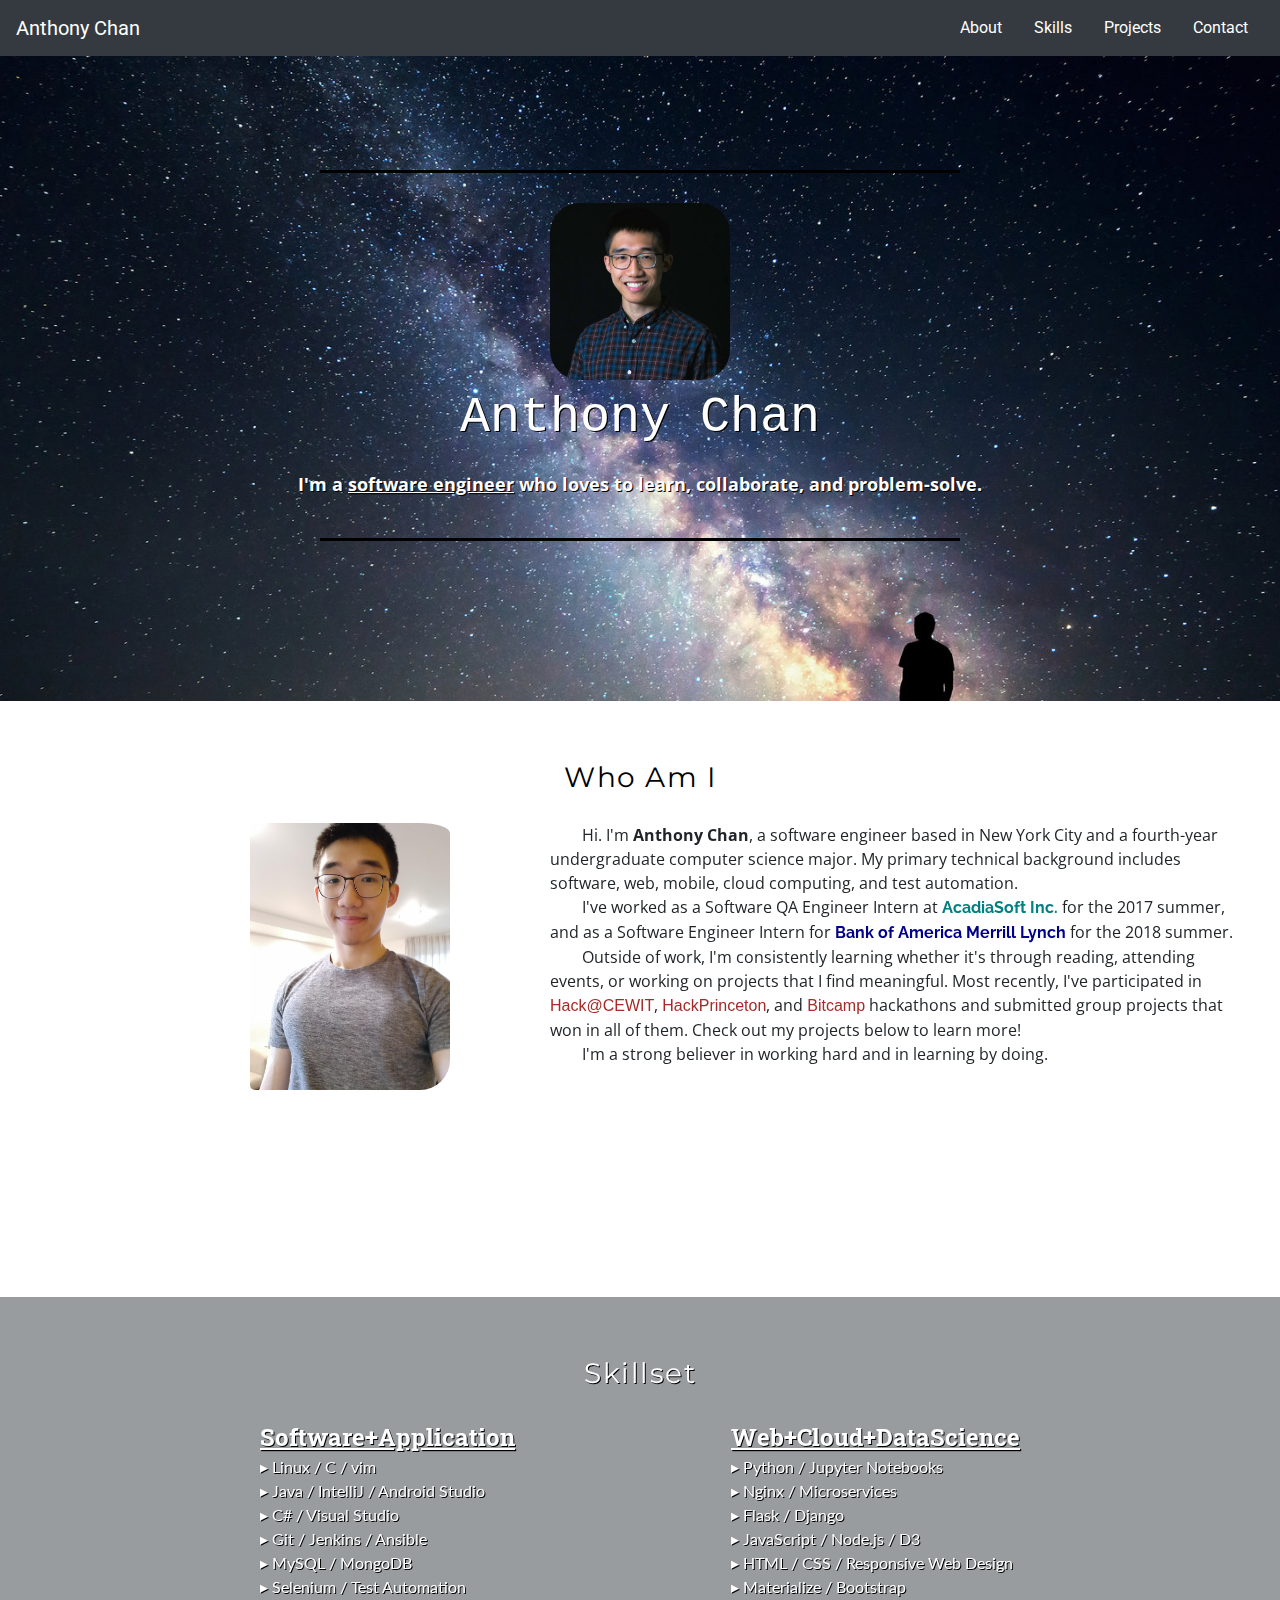
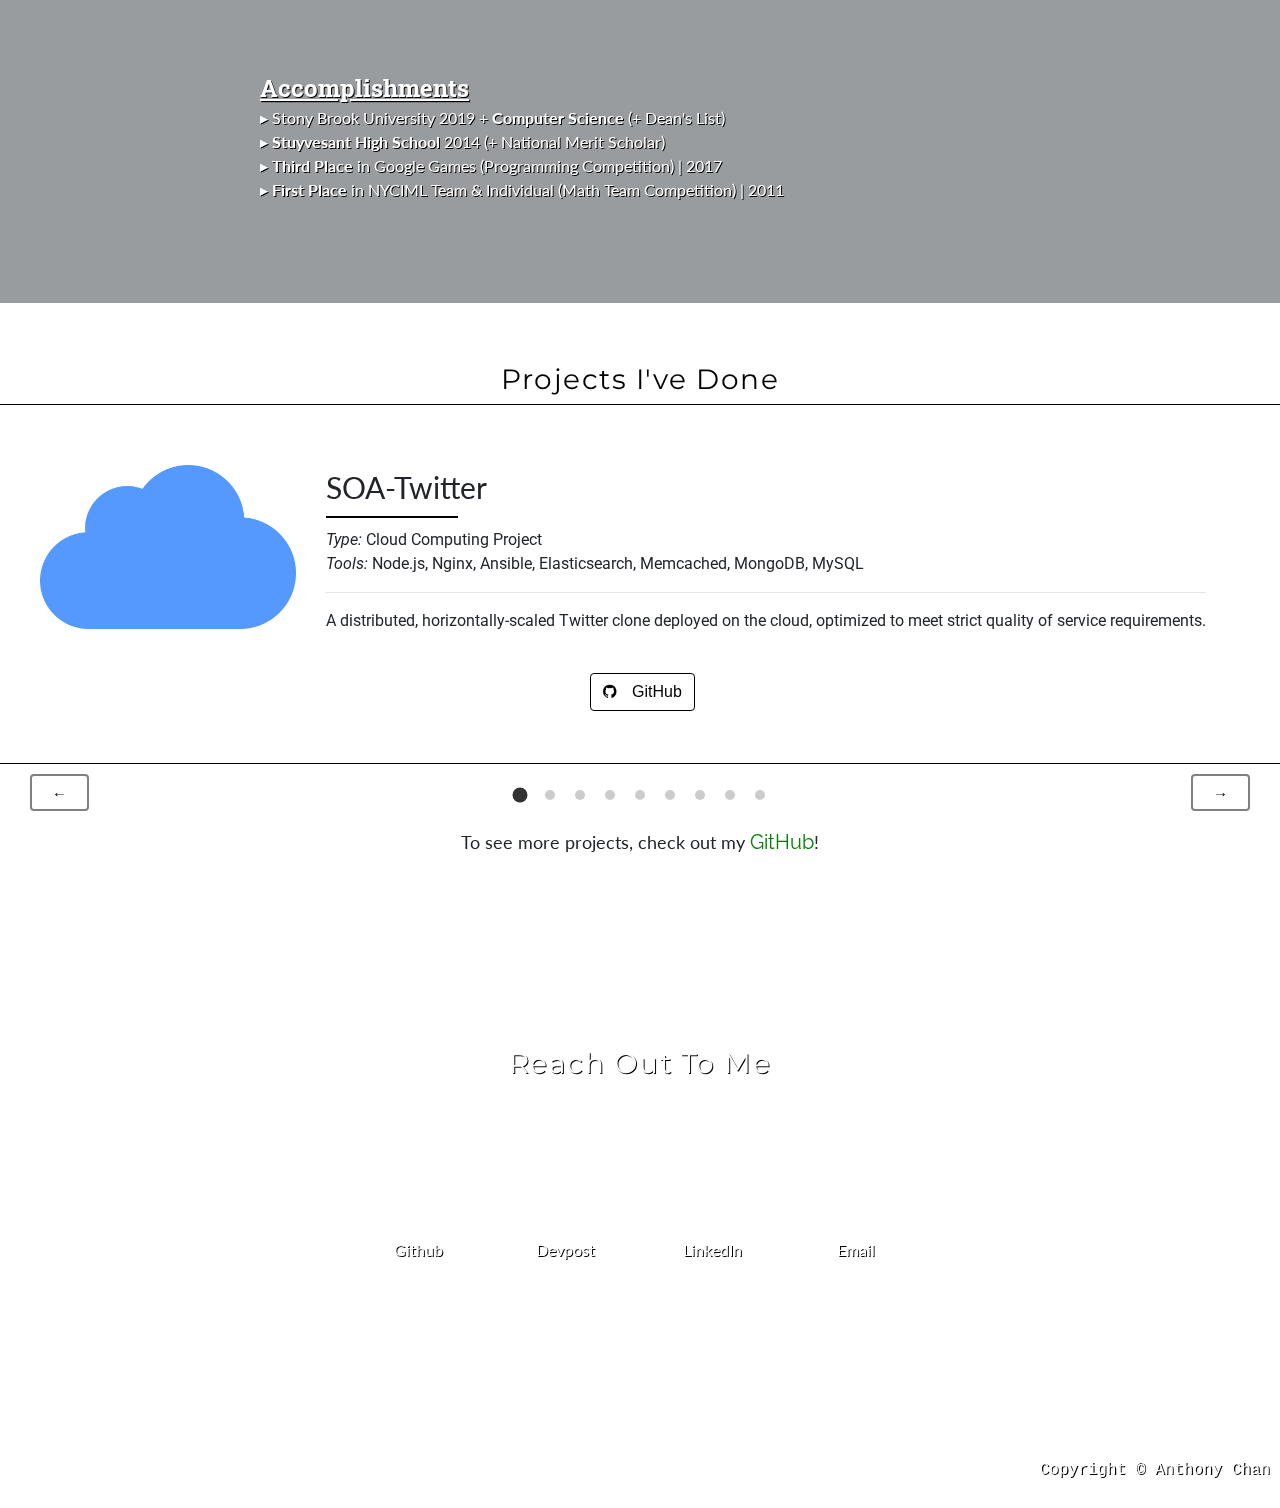
==== index.html @ 601c7383 "change" ====
<!doctype html>
<!--
	Anthony Chan's Personal Site
	    _	   ____
	   / \	  / ___\
	  / ^ \	 | |		
	 / ___ \ | |____ 
	/_/   \_\ \____/
-->

<html lang="en">
<head>
	<meta charset="utf-8">
	<meta name="viewport" content="width=device-width, initial-scale=1">
	<title>Anthony Chan | Software Engineer</title>
	<meta name="description" content="Anthony Chan | Software Engineer">

	<!--Icons-->
	<link rel="shortcut icon" href="favicon.ico" type="images/x-icon">
	<link rel="icon" href="images/favicon.ico" type="images/x-icon">

	<!--Open graph tags-->
	<meta property="og:title" content="Anthony Chan | Software Engineer">
	<meta property="og:site_name" content="Anthony Chan | Software Engineer">
	<meta property="og:url" content="https://anthonyc1.github.io" >
	<meta property="og:type" content="website">
	<meta property="og:image" content="https://github.com/anthonyc1/anthonyc1.github.io/blob/master/images/me2.jpg?raw=true">
	<meta property="og:description" content="Software Engineer">
	<meta name="google-site-verification" content="qAw1zlJCkEi8o6cB-MgXrPvSQVwE8uF0xiZOCEaayyo" />

	<!--Bootstrap Frameworks-->
	<link rel="stylesheet" href="https://maxcdn.bootstrapcdn.com/bootstrap/4.0.0/css/bootstrap.min.css" integrity="sha384-Gn5384xqQ1aoWXA+058RXPxPg6fy4IWvTNh0E263XmFcJlSAwiGgFAW/dAiS6JXm" crossorigin="anonymous">
	<link href="https://maxcdn.bootstrapcdn.com/font-awesome/4.7.0/css/font-awesome.min.css" rel="stylesheet" integrity="sha384-wvfXpqpZZVQGK6TAh5PVlGOfQNHSoD2xbE+QkPxCAFlNEevoEH3Sl0sibVcOQVnN" crossorigin="anonymous">

	<!--Other stylesheets-->
	<link rel="stylesheet" href="css/index.css">
	<link rel="stylesheet" href="css/responsive.css">
	<link rel="stylesheet" href="css/project_slider.css">
	<link href="https://fonts.googleapis.com/css?family=Lato|Roboto|Roboto+Slab|Open+Sans|Montserrat|Droid+Serif|Raleway" rel="stylesheet">
</head>

<body id="page-top">
	<!--Navbar-->
	<nav class="navbar fixed-top navbar-expand-lg navbar-dark bg-dark">
	  <a class="navbar-brand" href="#page-top">Anthony Chan</a>
	  <button class="navbar-toggler" type="button" data-toggle="collapse" data-target="#navbarNavDropdown" aria-controls="navbarNavDropdown" aria-expanded="false" aria-label="Toggle navigation">
	    Menu <span class="navbar-toggler-icon"></span>
	  </button>
	  <div class="collapse navbar-collapse" id="navbarNavDropdown">
	    <ul class="nav ml-auto justify-content-end">
		  <li class="nav-item">
		    <a class="nav-link" href="#about">About</a>
		  </li>
		  <li class="nav-item">
		    <a class="nav-link" href="#skills">Skills</a>
		  </li>
		  <li class="nav-item">
		    <a class="nav-link" href="#projects">Projects</a>
		  </li>
		  <li class="nav-item">
		    <a class="nav-link" href="#contact">Contact</a>
		  </li>
		</ul>
	  </div>
	</nav>

	<!--Header-->
	<div id="backdrop"></div>
	<header class="masthead">
		<div class="headerband"></div>
		<div id="headshotContainer"><img src="images/me1.jpg" id="headshot" width="180px"></div>
		<p class="intro" id="shadow"><span>Anthony Chan</span></p>
		<p class="introdescrip" id="shadow">I'm a <u>software engineer</u> who loves to learn, collaborate, and problem-solve.</p>
		<div class="headerband"></div>
	</header>
	
	<!--About Section-->
	<div id="about">
		<div id="image2"><img src="images/me2.jpg" id="myPic" width="180px"></div>
		<h1 class="title">Who Am I</h1>
		<div id="aboutme-bar">
			<div id="image"><img src="images/me2.jpg" id="myPic" width="200px"></div>
			<div><p class="biodescrip"><tab></tab>Hi. I'm <strong>Anthony Chan</strong>, a software engineer based in New York City and a fourth-year undergraduate computer science major. My primary technical background includes software, web, mobile, cloud computing, and test automation.
			<br><tab></tab> I've worked as a Software QA Engineer Intern at <strong><a href="http://www.acadiasoft.com/" id="company_link" style="color: teal" target="_blank">AcadiaSoft Inc.</a></strong> for the 2017 summer, and as a Software Engineer Intern for <strong><a href="https://www.bofaml.com/content/boaml/en_us/home.html" id="company_link" style="color: darkblue" target="_blank">Bank of America Merrill Lynch</a></strong> for the 2018 summer.
			<br><tab></tab>Outside of work, I'm consistently learning whether it's through reading, attending events, or working on projects that I find meaningful. Most recently, I've participated in <a href="http://hack.cewit.org" id="hackathon_link" target="_blank">Hack@CEWIT</a>, <a href="https://s18.hackprinceton.com" id="hackathon_link" target="_blank">HackPrinceton</a>, and <a href="https://bit.camp" id="hackathon_link" target="_blank">Bitcamp</a> hackathons and submitted group projects that won in all of them. Check out my projects below to learn more!
			<br><tab></tab>I'm a strong believer in working hard and in learning by doing.</p></div>
		</div>
	</div>
	
	<!--Skills Section-->
	<div id="skills">
		<div id="aboutme2">
			<h1 class="titleinverse">Skillset</h1>
			<div id="skills-bar">
				<div>
					<p class="descrip inverse">
						<span class="header">Software+Application</span><br>
						&#9656 Linux / C / vim<br>
						&#9656 Java / IntelliJ / Android Studio<br>
						&#9656 C# / Visual Studio<br>
						&#9656 Git / Jenkins / Ansible<br>
						&#9656 MySQL / MongoDB<br>
						&#9656 Selenium / Test Automation<br>
					</p>
				</div>
				<div>
					<p class="descrip inverse">
						<span class="header">Web+Cloud+DataScience</span><br>
						&#9656 Python / Jupyter Notebooks<br>
						&#9656 Nginx / Microservices<br>
						&#9656 Flask / Django<br>
						&#9656 JavaScript / Node.js / D3<br>
						&#9656 HTML / CSS / Responsive Web Design<br>
						&#9656 Materialize / Bootstrap<br>
						
					</p>
				</div>
			</div>
			<div id="skills-bar">
				<p class="descrip inverse">
					<span class="header">Accomplishments</span><br>
					&#9656 Stony Brook University 2019 + <strong>Computer Science</strong> (+ Dean's List)<br>
					&#9656 <strong>Stuyvesant High School</strong> 2014 (+ National Merit Scholar)<br>
					&#9656 <strong>Third Place</strong> in Google Games (Programming Competition) | 2017<br>
					&#9656 <strong>First Place</strong> in NYCIML Team &amp; Individual (Math Team Competition) | 2011<br>
				</p>
			</div>

			<div id="skills-bar2">
				<p class="descrip inverse">
					<span class="header">Software+Application</span><br>
					&#9656 Linux / C / vim<br>
					&#9656 C# / Visual Studio<br>
					&#9656 Java / IntelliJ / Android Studio<br>
					&#9656 Git / Jenkins / Ansible<br>
					&#9656 MySQL / MongoDB<br>
					&#9656 Selenium / Test Automation<br>
					<br>
					<span class="header">Web+Cloud+DataScience</span><br>
					&#9656 Python / Jupyter Notebooks<br>
					&#9656 Nginx / Microservices<br>
					&#9656 Flask / Django<br>
					&#9656 JavaScript / Node.js / D3<br>
					&#9656 HTML / CSS / Responsive Web Design<br>
					&#9656 Materialize / Bootstrap<br>
					<br>
					<span class="header">Accomplishments</span><br>
					&#9656 Stony Brook University 2019 + <strong>Computer Science</strong> (+ Dean's List)<br>
					&#9656 <strong>Stuyvesant High School</strong> 2014 (+ National Merit Scholar)<br>
					&#9656 <strong>Third Place</strong> in Google Games (Programming Competition) | 2017<br>
				</p>
			</div>
		</div>
	</div>

	<!--Project Section-->
	<div id="projects">
		<h1 class="title">Projects I've Done</h1>
				<div id="contentContainer">
			<div id="wrapper">
				<!-- First Project -->
				<div class="content">
					<div class="cards-bar">
						<div class="card"><img class="card-img-top img-fluid" src="images/cloudcomputing.png"></div>

						<div class="projdescrip">
							<p class="projtitle">SOA-Twitter</p>
							<div class="projband"></div>
							<em>Type:</em> Cloud Computing Project<br>
							<em>Tools:</em> Node.js, Nginx, Ansible, Elasticsearch, Memcached, MongoDB, MySQL
							<hr id="projectBar">
							<p>A distributed, horizontally-scaled Twitter clone deployed on the cloud, optimized to meet strict quality of service requirements.
							</p><br>
							<div class="buttons-bar">
								<a href="https://github.com/anthonyc1/SOA-Twitter" target="_blank"><button type="button" class="btn btn-default"><i class="fa fa-github" aria-hidden="true"><span class="link_text">GitHub</span></i></button></a></div>
								<p></p>
							</div>
						</div>
					</div>

				<!-- Next Project -->
				<div class="content">
					<div class="cards-bar">
						<div class="card"><img class="card-img-top img-fluid" src="images/travellite.png"></div>
						<div class="projdescrip">
							<p class="projtitle">TravelLite</p>
							<div class="projband"></div>
							<em>Type:</em> Travel Agency Full-Stack Web Application<br>
							<em>Tools:</em> Python, Django web framework, Materialize CSS framework, MySQL
							<hr id="projectBar">
							<p>A full-stack Django web application that replicates a travel agency with a relational database and an elegant frontend UI.
							</p><br>
							<div class="buttons-bar">
								<a href="https://github.com/anthonyc1/TravelLite" target="_blank"><button type="button" class="btn btn-default"><i class="fa fa-github" aria-hidden="true"><span class="link_text">GitHub</span></i></button></a></div>
								<p></p>
							</div>
						</div>
					</div>

				<!-- Next Project -->
					<div class="content">
						<div class="cards-bar">
							<div class="card"><img class="card-img-top img-fluid" src="images/pillbug.jpg"></div>
							<div class="projdescrip">
								<p class="projtitle">PillBug: The Smarter PillBox</p>
								<div class="projband"></div>
								<em>Type:</em> Hackathon Winner at <strong>Bitcamp</strong><br>
								<em>Prizes:</em> (1)Best Use of MongoDB Stitch<br>
								<em>Tools:</em> Raspberry Pi, 3D-printing, Java, Android Studio, MongoDB Stitch, SparkPost, opencv, Python, JavaScript, Sketch, XML, JSON
								<hr id="projectBar">
								<p>A computer-vision monitored pillbox that sends notifications to caretakers via an Android mobile app.<br>
								</p><br>
								<div class="buttons-bar">
								<a href="https://github.com/anthonyc1/pillbug" target="_blank"><button type="button" class="btn btn-default"><i class="fa fa-github" aria-hidden="true"><span class="link_text">GitHub</span></i></button></a>
								<a href="https://devpost.com/software/pillbug-nfxm54" target="_blank"><button type="button" class="btn btn-default" ><i class="fa fa-laptop" aria-hidden="true"><span class="link_text">Devpost</span></i></button></a></div>
								<p></p>
							</div>
						</div>
						<p></p>
					</div>

				<!-- Next Project -->
				<div class="content">
					<div class="cards-bar">
						<div class="card"><img class="card-img-top img-fluid" src="images/stashshack.png"></div>
						<div class="projdescrip">
							<p class="projtitle">Stash Shack</p>
							<div class="projband"></div>
							<em>Type:</em> Hackathon Winner at <strong>Hack@CEWIT</strong><br>
							<em>Prizes:</em> (1)Most Innovative, (2)Best Use of Cisco API<br>
							<em>Tools:</em> JavaScript, Node.js, Express.js, MongoDB, Nexmo API, Cisco Meraki AP
							<hr id="projectBar">
							<p>A full-stack web app using Bluetooth beacon technology to let retail businesses attract and retain customers with proximity-based giveaways, games, and discounts.
							</p><br>
							<div class="buttons-bar">
								<a href="https://github.com/anthonyc1/stashshack" target="_blank"><button type="button" class="btn btn-default"><i class="fa fa-github" aria-hidden="true"><span class="link_text">GitHub</span></i></button></a>
								<a href="https://devpost.com/software/stash-shack" target="_blank"><button type="button" class="btn btn-default" ><i class="fa fa-laptop" aria-hidden="true"><span class="link_text">Devpost</span></i></button></a></div>
								<p></p>
							</div>
						</div>
					</div>
					
					<!-- Next Project -->
					<div class="content">
						<div class="cards-bar">
							<div class="card"><img class="card-img-top img-fluid" src="images/buildar.png"></div>
							<div class="projdescrip">
								<p class="projtitle">BuildAR</p>
								<div class="projband"></div>
								<em>Type:</em> Hackathon Winner at <strong>HackPrinceton</strong><br>
								<em>Prizes:</em> (1)Best Use of StdLib<br>
								<em>Tools:</em> Java, ARCore, Android Studio, StdLib, Sketch, XML
								<hr id="projectBar">
								<p>An Android mobile app, leveraging augmented reality and simplistic design, to simulate the process of building furniture step-by-step in AR.
								</p><br>
								<div class="buttons-bar">
								<a href="https://github.com/jeffzh4ng/buildAR" target="_blank"><button type="button" class="btn btn-default"><i class="fa fa-github" aria-hidden="true"><span class="link_text">GitHub</span></i></button></a>
								<a href="https://devpost.com/software/aroom" target="_blank"><button type="button" class="btn btn-default" ><i class="fa fa-laptop" aria-hidden="true"><span class="link_text">Devpost</span></i></button></a></div>
								<p></p>
							</div>
						</div>
						<p></p>
					</div>

					<!-- Next Project -->
					<div class="content">
						<div class="cards-bar">
							<div class="card"><img class="card-img-top img-fluid" src="images/tictactoe.png"></div>
							<div class="projdescrip">
								<p class="projtitle">RESTful Tic-Tac-Toe</p>
								<div class="projband"></div>
								<em>Type:</em> Cloud Computing Mini-Project<br>
								<em>Tools:</em> Node.js, Express.js, MongoDB, jQuery, JSON, AJAX
								<hr id="projectBar">
								<p>A REST-based Tic-Tac-Toe service hosted on the cloud with user login, cookie-based sessions, game history, multi-level game algorithms<br>
								</p><br>
								<center><a href="https://github.com/anthonyc1/Tic-Tac-Toe" target="_blank"><button type="button" class="btn btn-default" ><i class="fa fa-github" aria-hidden="true"><span class="link_text">GitHub</span></i></button></a></center>
							</div>
						</div>
						<p></p>
					</div>

					<!-- Next Project -->
					<div class="content">
						<div class="cards-bar">
							<div class="card"><img class="card-img-top img-fluid" src="images/uno-gameboard.png"></div>
							<div class="projdescrip">
								<p class="projtitle">Multiplayer UNO</p>
								<div class="projband"></div>
								<em>Type:</em> Personal Project<br>
								<em>Tools:</em> Java, JavaFX, NetBeans
								<hr id="projectBar">
								<p>A JavaFX implementation of the UNO card game.<br>
								</p><br>
								<center><a href="https://github.com/anthonyc1/MultiplayerUNO" target="_blank"><button type="button" class="btn btn-default" ><i class="fa fa-github" aria-hidden="true"><span class="link_text">GitHub</span></i></button></a></center>
							</div>
						</div>
						<p></p>
					</div>

					<!-- Next Project -->
					<div class="content">
						<div class="cards-bar">
							<div class="card"><img class="card-img-top img-fluid" src="images/musicmentoricon.png"></div>
							<div class="projdescrip">
								<p class="projtitle">Music Mentor</p>
								<div class="projband"></div>
								<em>Type:</em> Personal Project<br>
								<em>Tools:</em> JavaScript, Node.js, Python, Flask, HTML, CSS, Facebook Messenger API, Heroku
								<hr id="projectBar">
								<p>An educational web application and a Facebook Messenger bot that teaches users fundamental music theory.<br></p>
								<div class="buttons-bar">
									<a href="https://github.com/anthonyc1/music-mentor-bot" target="_blank"><button type="button" class="btn btn-default" ><i class="fa fa-github" aria-hidden="true"><span class="link_text">GitHub</span></i></button></a>
									<a href="https://musicmentorapp.herokuapp.com" target="_blank"><button type="button" class="btn btn-default" ><i class="fa fa-laptop" aria-hidden="true"><span class="link_text">App</span></i></button></a>
								</div>
							</div>
						</div>
						<p></p>
					</div>	

					<!-- Next Project -->
					<div class="content">
						<div class="cards-bar">
							<div class="card"><img class="card-img-top img-fluid" src="images/collegecare.png"></div>
							<div class="projdescrip">
								<p class="projtitle">College Care</p>
								<div class="projband"></div>
								<em>Type:</em> NYS Making College Programming Competition - Group Project Submission<br>
								<em>Achievements:</em> (1)Placed Top 9 out of 70+ teams<br>
								<em>Tools:</em> HTML, CSS, Bootstrap, Python, Flask, SQLite3, Heroku
								<hr id="projectBar">
								<p>A college-search web app designed to provide useful resources, peer mentoring, and a chat forum to help students find affordable NY State college education.<br>
								</p>
								<div class="buttons-bar">
									<a href="https://github.com/anthonyc1/excelsior-hack" target="_blank"><button type="button" class="btn btn-default" ><i class="fa fa-github" aria-hidden="true"><span class="link_text">GitHub</span></i></button></a>
									<a href="https://collegecare.herokuapp.com" target="_blank"><button type="button" class="btn btn-default" ><i class="fa fa-laptop" aria-hidden="true"><span class="link_text">App</span></i></button></a>
								</div>
							</div>
						</div>
						<p></p>
					</div>

				</div>
			</div>

						<div class="navigation">
				<div id="navPrev">
					<button>&#8592</button>
				</div>
				<div id="navLinks">
					<ul>
						<li class="itemLinks" data-pos="0px"></li>
						<li class="itemLinks" data-pos="-380px"></li>
						<li class="itemLinks" data-pos="-770px"></li>
						<li class="itemLinks" data-pos="-1160px"></li>
						<li class="itemLinks" data-pos="-1510px"></li>
						<li class="itemLinks" data-pos="-1880px"></li>
						<li class="itemLinks" data-pos="-2260px"></li>
						<li class="itemLinks" data-pos="-2640px"></li>
						<li class="itemLinks" data-pos="-3020px"></li>
					</ul>
				</div>
				<div id="navNext">
					<button>&#8594</button>
				</div>
			</div>

		<center id="see_more">
			To see more projects, check out my <a href="https://github.com/anthonyc1" target="_blank"><span id="link" style="color:green">GitHub</span></a>!
		</center>		
			
		<!--Contact Section-->
		<div id="contact">
			<h1 class="titleinverse">Reach Out To Me</h1>
			<div id="socialWrapper">
				<div>
					<a href="https://github.com/anthonyc1" target="_blank"><i class="fa fa-github fa-5x"></i></a><br><p class="inversefooter">Github</p>
				</div>
				<div>
					<a href="https://devpost.com/anthonychan0123" target="_blank"><i class="fa fa-code fa-5x"></i></a><br><p class="inversefooter">Devpost</p>
				</div>
				<div>
					<a href="https://www.linkedin.com/in/anthonychan0123" target="_blank"><i class="fa fa-linkedin fa-5x"></i></a><br><p class="inversefooter">LinkedIn</p>
				</div>
				<div>
					<a href='mai&#108;to&#58;a&#110;t&#104;%6Fny&#99;&#104;an&#48;%31&#50;3&#64;gm&#97;il&#46;c%&#54;Fm'&#97;nthon&#121;&#99;han012&#51;&#64;gma&#105;&#108;&#46;c&#111;&#109;><i class="fa fa-envelope fa-5x" aria-hidden="true" target="_blank"></i></a><br><p class="inversefooter">Email</p>
				</div>
			</div>
			<div id="footer">
				<p class="inverse">Copyright &copy Anthony Chan</p>
			</div>
		</div>
			
		<!--JS Scripts-->
		<script src= "js/index.js" type="text/javascript"></script>

		<script src="https://code.jquery.com/jquery-3.2.1.slim.min.js" integrity="sha384-KJ3o2DKtIkvYIK3UENzmM7KCkRr/rE9/Qpg6aAZGJwFDMVNA/GpGFF93hXpG5KkN" crossorigin="anonymous"></script>
		<script src="https://cdnjs.cloudflare.com/ajax/libs/popper.js/1.12.9/umd/popper.min.js" integrity="sha384-ApNbgh9B+Y1QKtv3Rn7W3mgPxhU9K/ScQsAP7hUibX39j7fakFPskvXusvfa0b4Q" crossorigin="anonymous"></script>
		<script src="https://maxcdn.bootstrapcdn.com/bootstrap/4.0.0/js/bootstrap.min.js" integrity="sha384-JZR6Spejh4U02d8jOt6vLEHfe/JQGiRRSQQxSfFWpi1MquVdAyjUar5+76PVCmYl" crossorigin="anonymous"></script>

		<!--Google Analytics-->
		<script>
			(function(i,s,o,g,r,a,m){i['GoogleAnalyticsObject']=r;i[r]=i[r]||function(){
				(i[r].q=i[r].q||[]).push(arguments)},i[r].l=1*new Date();a=s.createElement(o),
				m=s.getElementsByTagName(o)[0];a.async=1;a.src=g;m.parentNode.insertBefore(a,m)
			})(window,document,'script','https://www.google-analytics.com/analytics.js','ga');

			ga('create', 'UA-89594550-1', 'auto');
			ga('send', 'pageview');

		</script>
	</body>
</html>
---- css/index.css ----
html{
    overflow-x:hidden;
    overflow-y: scroll;
    -webkit-overflow-scrolling: touch;
    height: 100%;
    min-width: 100%;
}

tab{
    padding-left: 2em;
}
.header {
    font-size: 24px;
    text-decoration: underline;
    font-weight: bold;
    font-family: 'Roboto Slab','Lato',sans-serif;
}
.navbar-toggle {
    z-index:3;
}
.nav-link {
    color:white;
}
#center {
    display: flex;
    justify-content: center;
}
.inverse {
    color:white;
    text-shadow: 1.2px 1.2px black;
}
.title {
    text-align: center;
    color: black;
    text-shadow: 2px 2px white;
    font-size: 28px;
    letter-spacing: 1.5px;
    font-weight: normal;
    font-family: 'Montserrat', 'Lato',open sans,sans-serif;
}
.titleinverse {
    text-align: center;
    color: white;
    text-shadow: 1px 1px black;
    font-size: 28px;
    letter-spacing: 1.5px;
    font-weight: normal;
    font-family: 'Montserrat', open sans,sans-serif;
}
.titledescrip {
    display: block;
    font-size: 18px;
    font-family: open sans,'Lato',sans-serif;
    text-align: center;
    padding-bottom: 35px;
}
.headerband {
    height: 3px;
    width: 50%;
    background-color: black;
    margin-right: auto;
    margin-left: auto;
    margin-bottom: 30px;
    margin-top: 40px;
}
#skills-bar{
    display: flex;
    margin-right: auto;
    margin-left: auto;
    justify-content:space-between;
}
#skills-bar2{
    display: none;
}

#about {
    padding-top: 60px;
    padding-bottom: 140px;
    background: white;
    margin-right: auto;
    margin-left: auto;
}

#myPic {
    padding-top: 20px;
    border-radius: 15px 30px 30px 5px;
}

#image{
    padding-left: 250px;
}
#image2{
	display: none;
}
#aboutme2{
    padding-right: 260px;
    padding-left: 260px;
    margin-right: auto;
    margin-left: auto;
}
#aboutme-bar{
    display: flex;
    padding-bottom: 40px;
    justify-content:space-between;
}
#backdrop {
    background-image: url("../images/coding.jpeg");
    background-position: center;
    background-size: cover;
    height: 100%;
    width: 100%;
    position: fixed;
    z-index: -1;
}
.masthead {
    padding-top: 130px;
    padding-bottom: 130px;

    background-image: url("../images/milkyway3.jpg");
    background-attachment: fixed;
    background-position: center;
    background-repeat: no-repeat;
    background-size: cover;
}

#skills {
    padding-top: 60px;
    padding-bottom: 50px;
    background: rgba(0,7,12,0.4);

}
#projects {
    padding-top: 60px;
    padding-bottom: 80px;
    background: white;
    min-height: 400px;
}

.card {
    width: 16rem;
    border-style: none;
}
#contentContainer {
    background-color: white;
    padding-bottom: 200px;
}

.intro {
    font-size: 50px;
    font-family: monospace,'Lato',open sans,sans-serif;
    display: block;
    text-align: center;
}
.introdescrip {
    display: block;
    font-size: 18px;
    font-weight: bold;
    font-family: open sans,'Lato',sans-serif;
    text-align: center;
}

#headshot {
    border-radius: 30px 30px 30px 30px;
}

#headshotContainer {
    text-align: center;
}

#shadow {
    color: white;
    text-shadow: 1.2px 1.2px black;
}
.biodescrip {
    display: block;
    font-size: 16px;
    font-family: open sans, sans-serif;
    text-align: left;
    padding-bottom: 35px;
    padding-top: 20px;
    padding-right:40px;
    padding-left:100px;
}
.descrip {
    display: block;
    font-size: 16px;
    font-family: 'Lato',sans-serif;
    text-align: left;
    padding-bottom: 35px;
    padding-top: 20px;
}

#see_more{
	margin-top: 10px;
    margin-bottom: 40px;
	font-size: 18px;
	font-family: 'Lato',open sans,sans-serif;
}

#company_link{
    font-family: 'Raleway', 'Roboto', sans-serif;
    font-size: 16px;
    font-style: bold;
}
#hackathon_link{
    font-family: sans-serif;
    color: brown;
    font-size: 16px;
}
#link {
    font-family: 'Raleway', 'Roboto', sans-serif;
    font-size: 20px;
}
#link:hover {
	background-color: tan;
}
.projtitle {
    font-size: 30px;
    font-family: 'Lato',open sans,sans-serif;
}
.projband{
    height: 2px;
    width: 15%;
    background-color: black;
    margin-top: -10px;
    margin-bottom: 10px;
}
.projdescrip {
    padding-left: 30px;
    padding-right: 30px;
    font-size: 16px;
    font-family: 'Roboto',sans-serif;
}
.btn-default {
    border: solid black 1px;
    color: black;
    background-color: white;
}
.btn-default:hover {
    color: white;
    background-color: tan;
    text-shadow: 0 0 10px lightblue;
}

.link_text{
    font-family: sans-serif;
    padding-left: 15px;
}

.cards-bar {
    display: flex;
    padding-top: 60px;
    padding-left: 40px;
}

#socialWrapper {
    display:flex;
    justify-content:space-between;
    max-width: 40%;
    margin-left: auto;
    margin-right: auto;
    padding-top: 60px;
}
#footer {
    text-align: right;
    font-size: 16px;
    font-family: monospace;
    padding-right: 10px;
    padding-top: 180px;
}
.inversefooter {
    color:white;
    font-size: 16px;
    font-family: 'Lato',sans-serif;
    text-align: center;
    padding-top: 10px;
    text-shadow: 1.2px 1.2px black;
}

#contact {
    padding-top: 150px;
    padding-bottom: 10px;
    margin-bottom: -100px;
    
    background:url("../images/desk-background.jpg");
    min-height: 500px; 
    background-attachment: fixed;
    background-position: center;
    background-repeat: no-repeat;
    background-size: cover;
}
.buttons-bar{
    display: flex;
    max-width: 40%;
    margin-right: auto;
    margin-left: auto;
    padding-bottom: 60px;
    justify-content:space-between;
}

.fa-5x {
    color: white;
}
.fa-5x:hover {
    color: tan;
    text-shadow: 0 0 10px lightblue;    
}
---- css/responsive.css ----
@media screen and (max-width: 1200px){
    #aboutme2 {
        padding-right: 170px;
        padding-left: 170px;
    }
    #image{
        padding-left: 150px;
    }
}

@media screen and (max-width: 1085px){
    #contentContainer{
        height: 380px;
    }
    .content {
        height: 340px;
        background-color: blue;
    }
}

@media screen and (max-width: 990px){
    #image{
        padding-left: 80px;
    }
    .biodescrip {
        padding-left: 40px;
    }
    tab2 {
        padding-left: 4em;
    }
    #socialWrapper {
        max-width: 50%
    }
    .buttons-bar{
        max-width: 65%;
    }
    .card {
        display: none;
    }
     .cards-bar{
        padding-top: 30px;
        padding-right: 15px;
        padding-left: 60px;
     }
     .projdescrip{
        padding-left: 5px;
        padding-right: 5px;
        font-size: 16px;
     }
    #aboutme2 {
        padding-right: 120px;
        padding-left: 120px;
    }
}
@media screen and (max-width: 850px){
    #image {
        display: none;
    }
	#image2 {
		display: block;
		padding-bottom: 20px;
        text-align: center;
	}
	#navLinks ul li {
		padding: 4px;
	}
}

@media screen and (max-width: 750px){

    #aboutme2{
        padding-right: 70px;
        padding-left: 70px;
    }
    .descrip,.biodescrip  {
        font-size: 16px;
    }
    .biodescrip {
        padding-left: 0px;
        padding-right: 0px;
    }
     .intro {
        font-size: 60px;
    }
    tab1 {
        padding-left: 2em;
    }
    .header {
        font-size: 20px;
    }
    .masthead{
        padding-top: 120px;
        padding-bottom: 120px;
        padding-left: 30px;
        padding-right: 30px;
    }
    #skills-bar{
        display: none;
    }
    #skills-bar2{
        display: block;
        margin-right: auto;
        margin-left: auto;
        padding-bottom: 20px;
    }
    #image {
        display: none;
    }
    #socialWrapper {
        max-width: 55%
    }
    #endquote {
        font-size: 20px;
    }
    #about{
        padding-bottom: 100px;
        padding-right: 10px;
        padding-left: 10px;
    }
    #row4{
        font-size: 16px;
    }
    #button{
        width: 110px;
    }
    #title, .titleinverse{
        font-size: 26px;
    }
    .cards-bar {
        padding-left: 25px;
    }
}

@media screen and (max-width: 520px){
     #about, #aboutme2 {
        padding-right: 20px;
        padding-left: 20px;
    }
    .intro {
        font-size: 50px;
    }
    .headerband{
        width: 80%;
    }
    .projtitle {
        font-size: 22px;
    }
    .introdescrip, .projdescrip, .descrip {
        font-size: 14px;
    }
    .biodescrip {
        font-size: 14px;
    }
    .masthead{
        padding-left: 15px;
        padding-right: 15px;
    }
    #myPic {
        display: none;
    }
    #socialWrapper {
        max-width: 75%;
    }
    .cards-bar {
        padding-left: 10px;
    }
	#see_more{
		font-size: 14px;
	}
}

@media screen and (max-width: 400px){
    #contentContainer{
        height: 400px;
    }
    .content{
        height: 380px;
    }
    .headerband{
        width: 90%;
    }
    #socialWrapper {
        max-width: 95%
    }
}

@media screen and (max-width: 375px){
    .headerband{
        width: 90%;
    }
    #socialWrapper {
        max-width: 95%
    }
    #projectBar {
        display: none;
    }
}
---- css/project_slider.css ----
#wrapper{
    transform: translate3d(0,0,0);
    transition: transform .5s ease-in-out;
}

.content{
    float: left;
    width: 100%;
    height: 375px;
    background-color: rgba(255,255,255,0.8);
}

#contentContainer{
    width: 100%;
    height: 360px;
    border-top: 1px black solid;
    border-bottom: 1px black solid;
    overflow: hidden;
}
#navLinks {
    text-align: center;
    width: 100%;
}
#navLinks ul {
    margin: 0px;
    padding: 0px;
    display: inline-block;
    margin-top: 6px;
}
#navLinks ul li {
    float: left;
    text-align: center;
    margin: 10px;
    list-style: none;
    cursor: pointer;
    background-color: #CCCCCC;
    padding: 5px;
    border-radius: 50%;
}
#navLinks ul li:hover {
    background-color: lightgreen;
    transform: scale(1.5);
}
#navLinks ul li.active {
    background-color: #333333;
    color: #FFFFFF;
    outline-width: 7px;
    transform: scale(1.5);
}
#navLinks ul li.active:hover {
    background-color: lightgreen;
    color: lightgreen;
}

.navigation{
    text-align: center;
    display: inline-block;
		width: 100%;
    margin-top: 10px;
    display:flex;
    justify-content:space-between;
    font-size: 15px;
    font-weight: bold;
    font-family: sans-serif;
    color: black;
}
#navPrev{
    text-align: left;
    padding-left: 30px;
}
#navNext{
    text-align: right;
    padding-right: 30px;
}
#navPrev button, #navNext button {
    background-color: white;
    padding: 5px 20px;
    border-radius: 4px;
    border: 2px solid gray;
}
#navPrev button:hover, #navNext button:hover {
    background-color: tan;
    color: white;
    border: 4px solid lightblue;
}
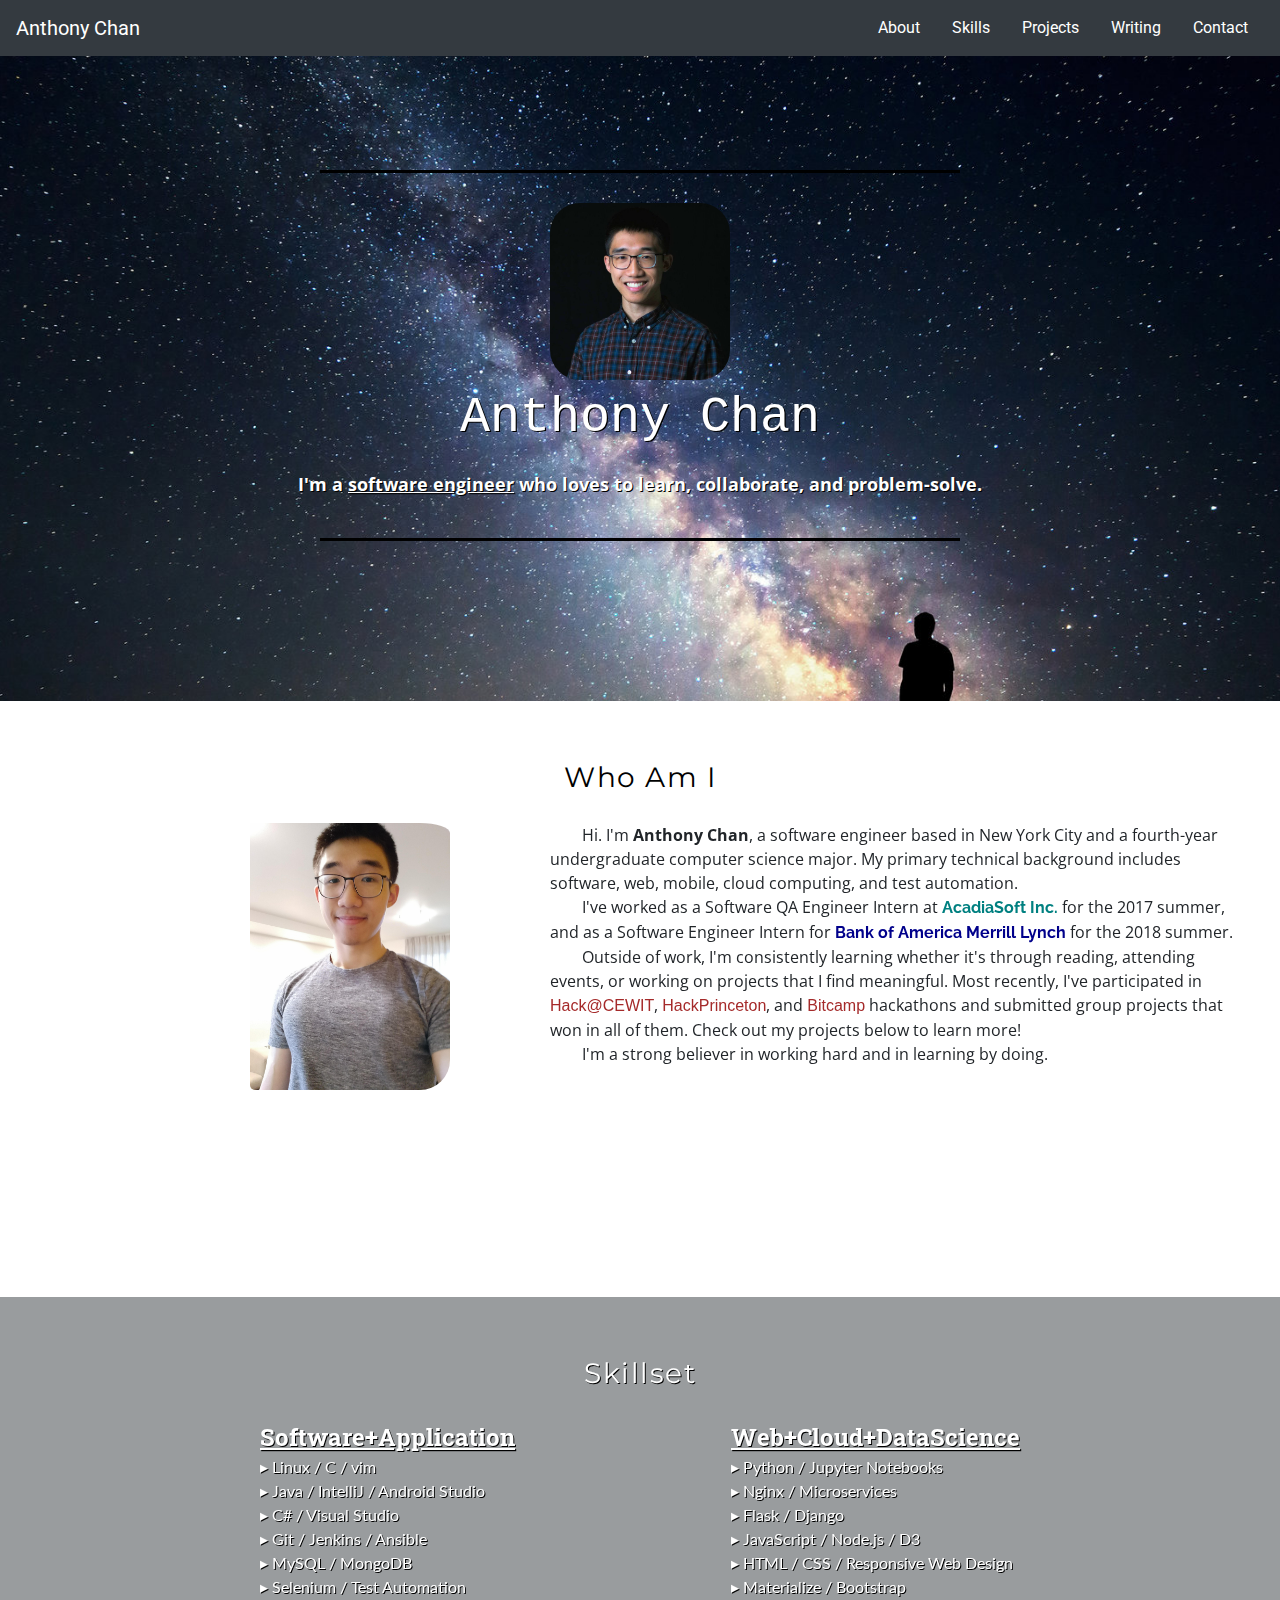
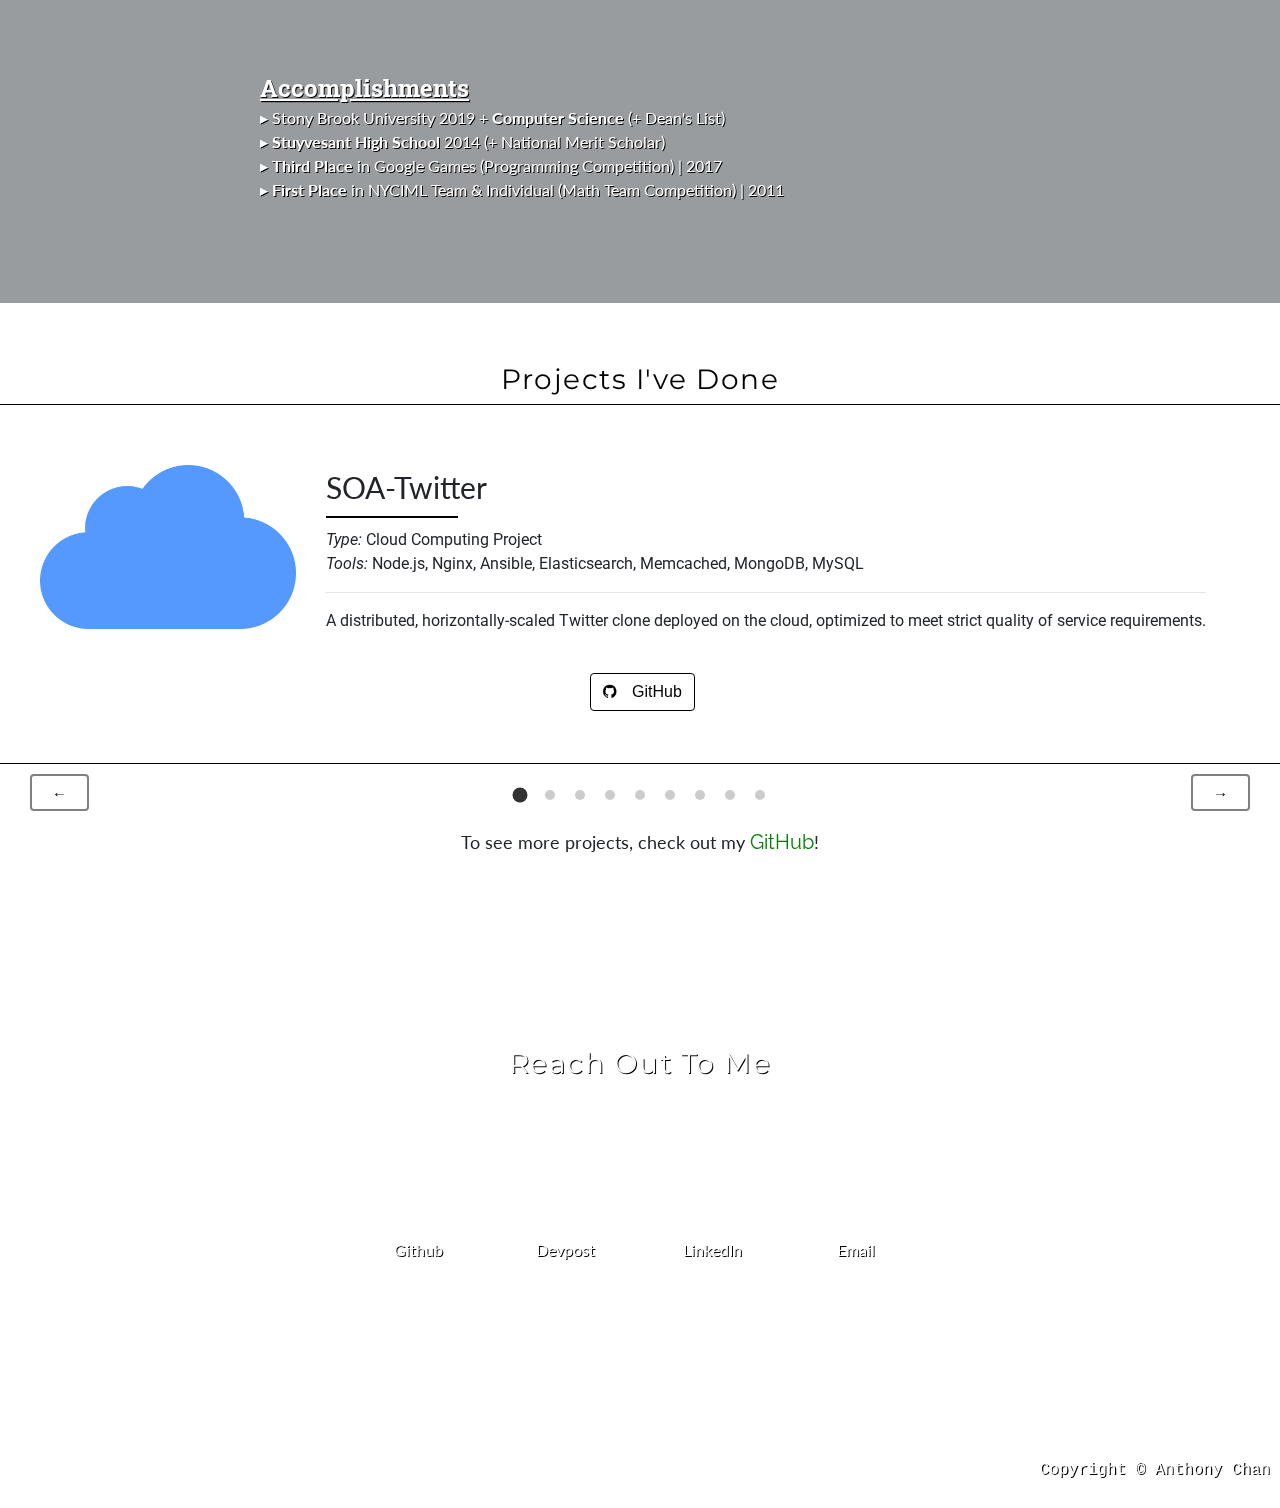
==== commit 37f57609: "Add writing section to website" ====
--- a/index.html
+++ b/index.html
@@ -56,6 +56,9 @@
 		  </li>
 		  <li class="nav-item">
 		    <a class="nav-link" href="#projects">Projects</a>
+		  </li>
+		  <li class="nav-item">
+		    <a class="nav-link" href="./writing.html">Writing</a>
 		  </li>
 		  <li class="nav-item">
 		    <a class="nav-link" href="#contact">Contact</a>
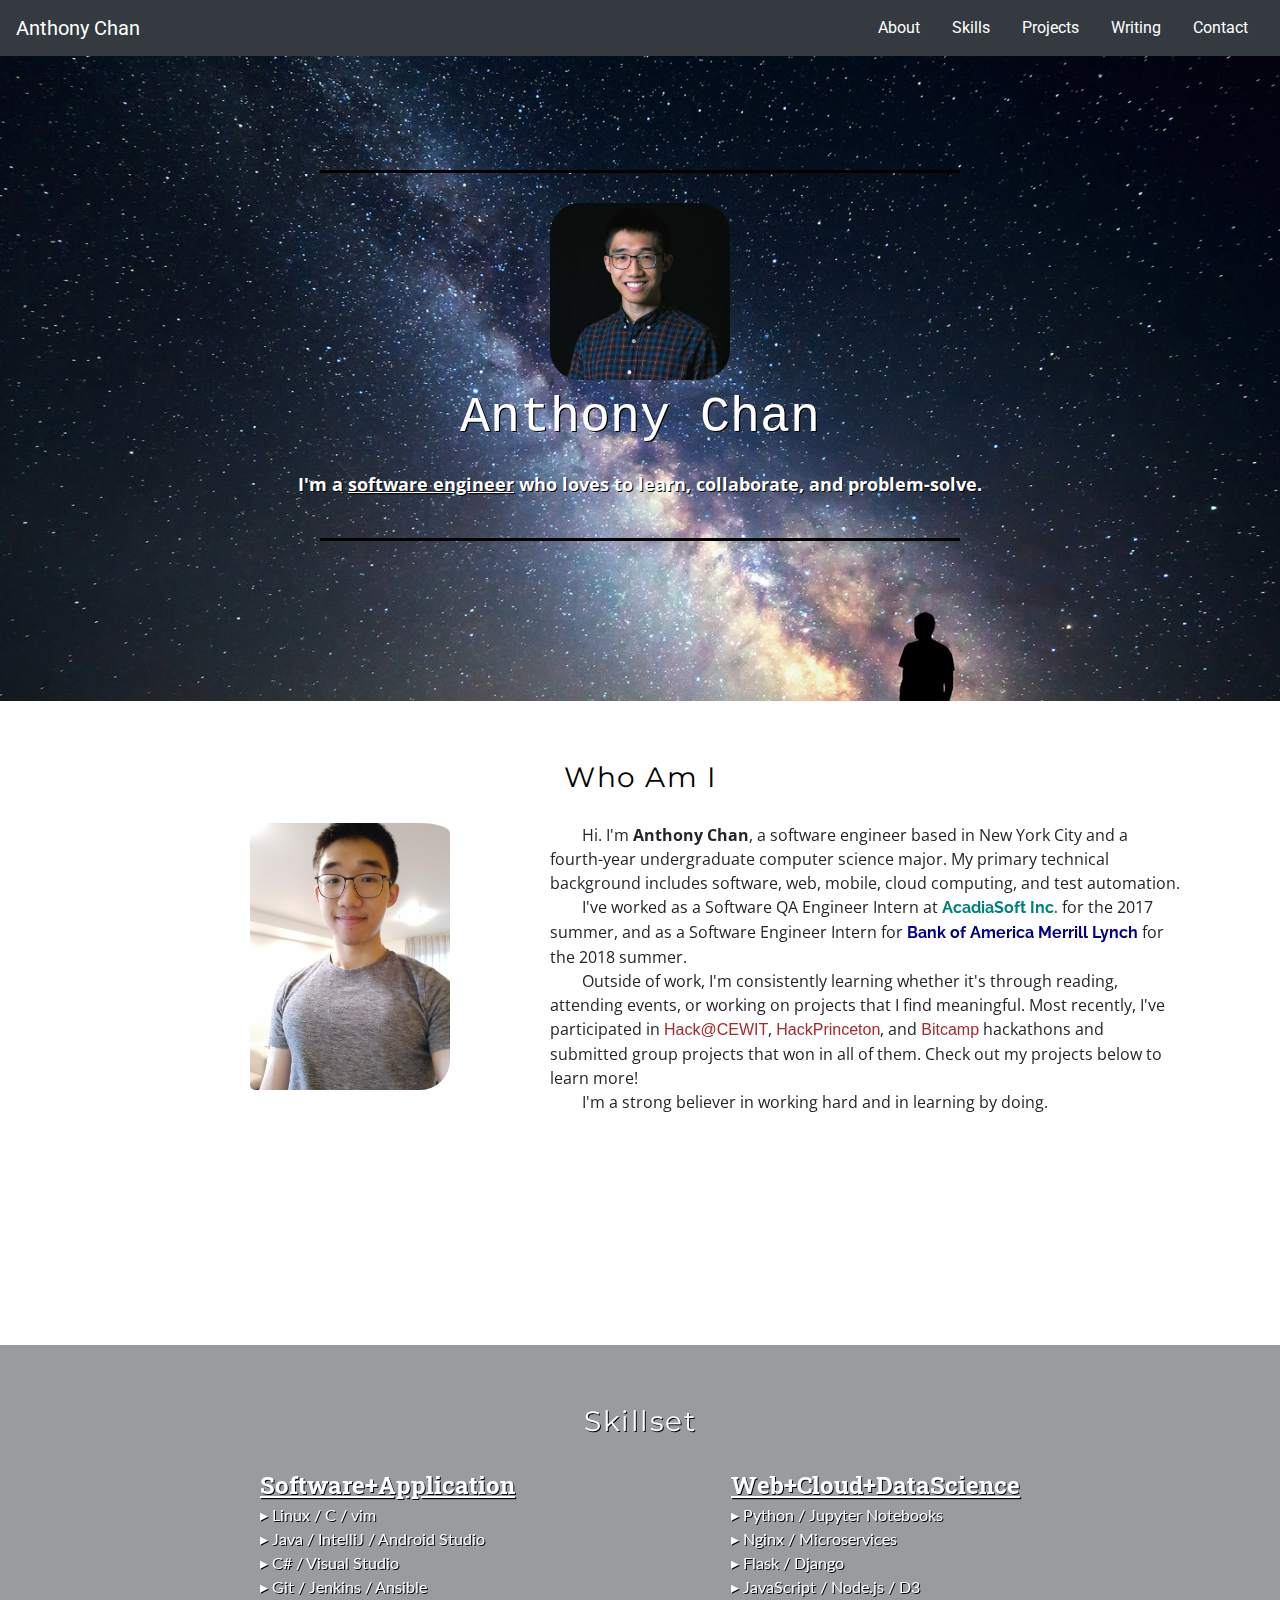
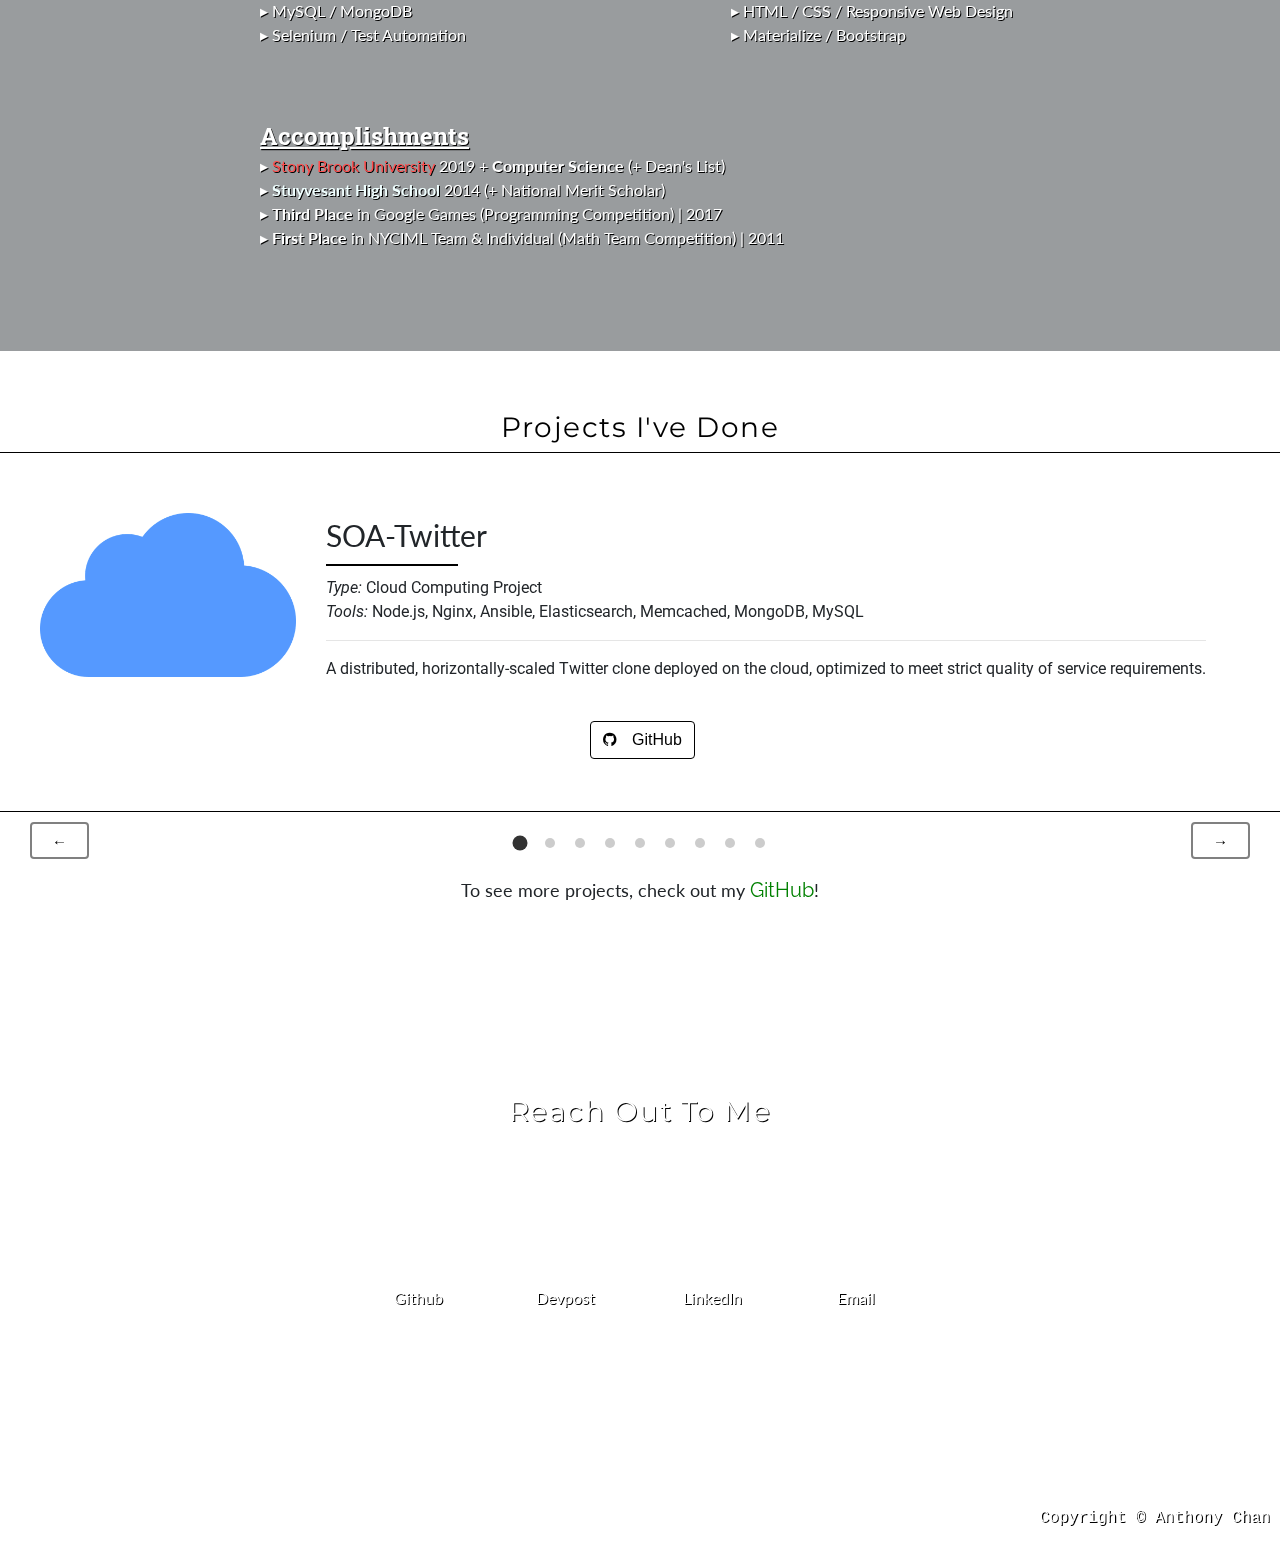
==== commit d316891a: "add links" ====
--- a/index.html
+++ b/index.html
@@ -122,8 +122,8 @@
 			<div id="skills-bar">
 				<p class="descrip inverse">
 					<span class="header">Accomplishments</span><br>
-					&#9656 Stony Brook University 2019 + <strong>Computer Science</strong> (+ Dean's List)<br>
-					&#9656 <strong>Stuyvesant High School</strong> 2014 (+ National Merit Scholar)<br>
+					&#9656 <a href="https://www.stonybrook.edu/" style="color: #ff4d4d" target="_blank">Stony Brook University</a> 2019 + <strong>Computer Science</strong> (+ Dean's List)<br>
+					&#9656 <strong><a href="https://stuy.enschool.org/" style="color: azure" target="_blank">Stuyvesant High School</a></strong> 2014 (+ National Merit Scholar)<br>
 					&#9656 <strong>Third Place</strong> in Google Games (Programming Competition) | 2017<br>
 					&#9656 <strong>First Place</strong> in NYCIML Team &amp; Individual (Math Team Competition) | 2011<br>
 				</p>
@@ -148,8 +148,8 @@
 					&#9656 Materialize / Bootstrap<br>
 					<br>
 					<span class="header">Accomplishments</span><br>
-					&#9656 Stony Brook University 2019 + <strong>Computer Science</strong> (+ Dean's List)<br>
-					&#9656 <strong>Stuyvesant High School</strong> 2014 (+ National Merit Scholar)<br>
+					&#9656 <a href="https://www.stonybrook.edu/" style="color: #ff4d4d" target="_blank">Stony Brook University</a> 2019 + <strong>Computer Science</strong> (+ Dean's List)<br>
+					&#9656 <strong><a href="https://stuy.enschool.org/" style="color: azure" target="_blank">Stuyvesant High School</a></strong> 2014 (+ National Merit Scholar)<br>
 					&#9656 <strong>Third Place</strong> in Google Games (Programming Competition) | 2017<br>
 				</p>
 			</div>
--- a/css/index.css
+++ b/css/index.css
@@ -178,7 +178,7 @@
     text-align: left;
     padding-bottom: 35px;
     padding-top: 20px;
-    padding-right:40px;
+    padding-right:100px;
     padding-left:100px;
 }
 .descrip {
--- a/css/responsive.css
+++ b/css/responsive.css
@@ -19,6 +19,40 @@
 }
 
 @media screen and (max-width: 990px){
+    #writing-links {
+        padding-right: auto;
+        padding-left: auto;
+        text-align: center;
+        
+        width:100%;
+        display: block;
+
+    }
+    #card1-small {
+        width: 100%;
+        display: block;
+    }
+
+    #card2-small {
+        width: 100%;
+        display: block;
+    }
+
+    #card3-small {
+        width: 100%;
+        display: block;
+    }
+    #card1 {
+        display: none;
+    }
+
+    #card2 {
+        display: none;
+    }
+
+    #card3 {
+        display: none;
+    }
     #image{
         padding-left: 80px;
     }
@@ -67,7 +101,11 @@
 }
 
 @media screen and (max-width: 750px){
-
+	#writing-descrip {
+	    font-size: 16px;
+	    padding-right: 20px;
+	    padding-left: 20px;
+	}
     #aboutme2{
         padding-right: 70px;
         padding-left: 70px;
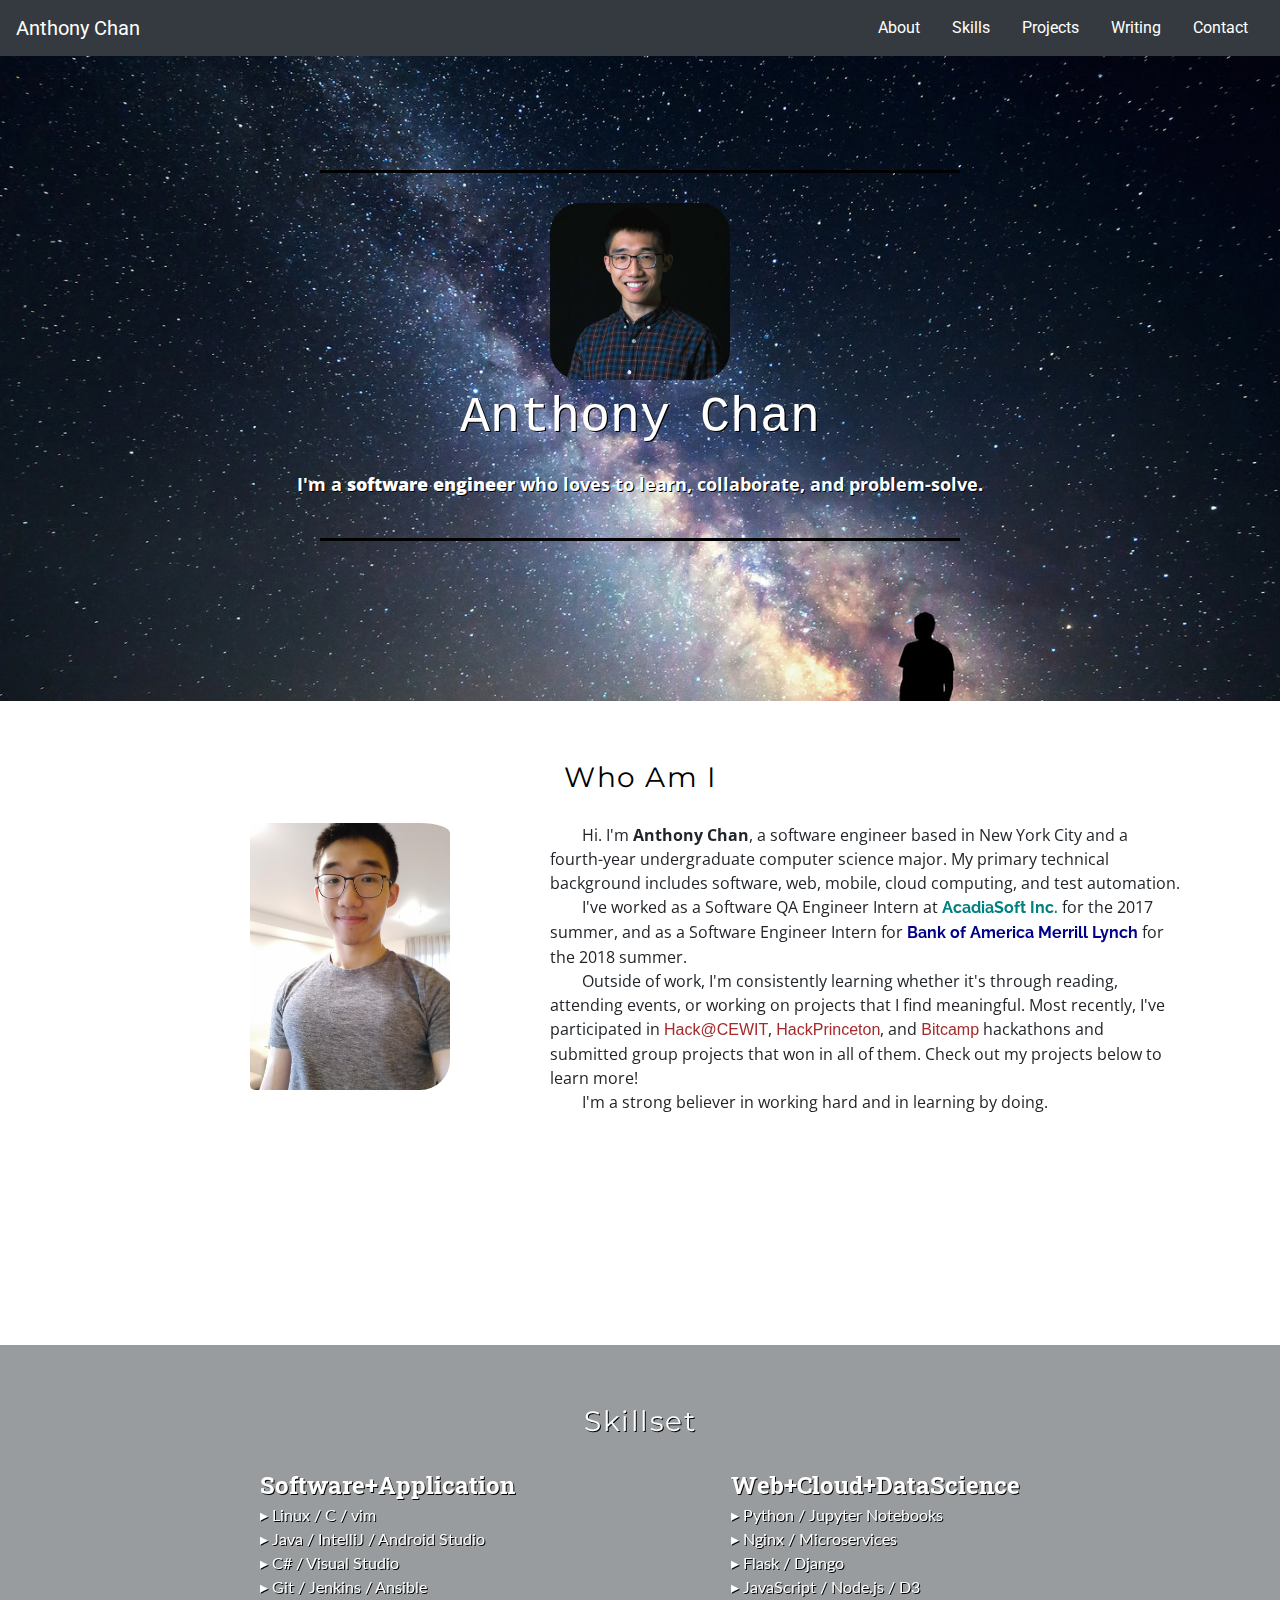
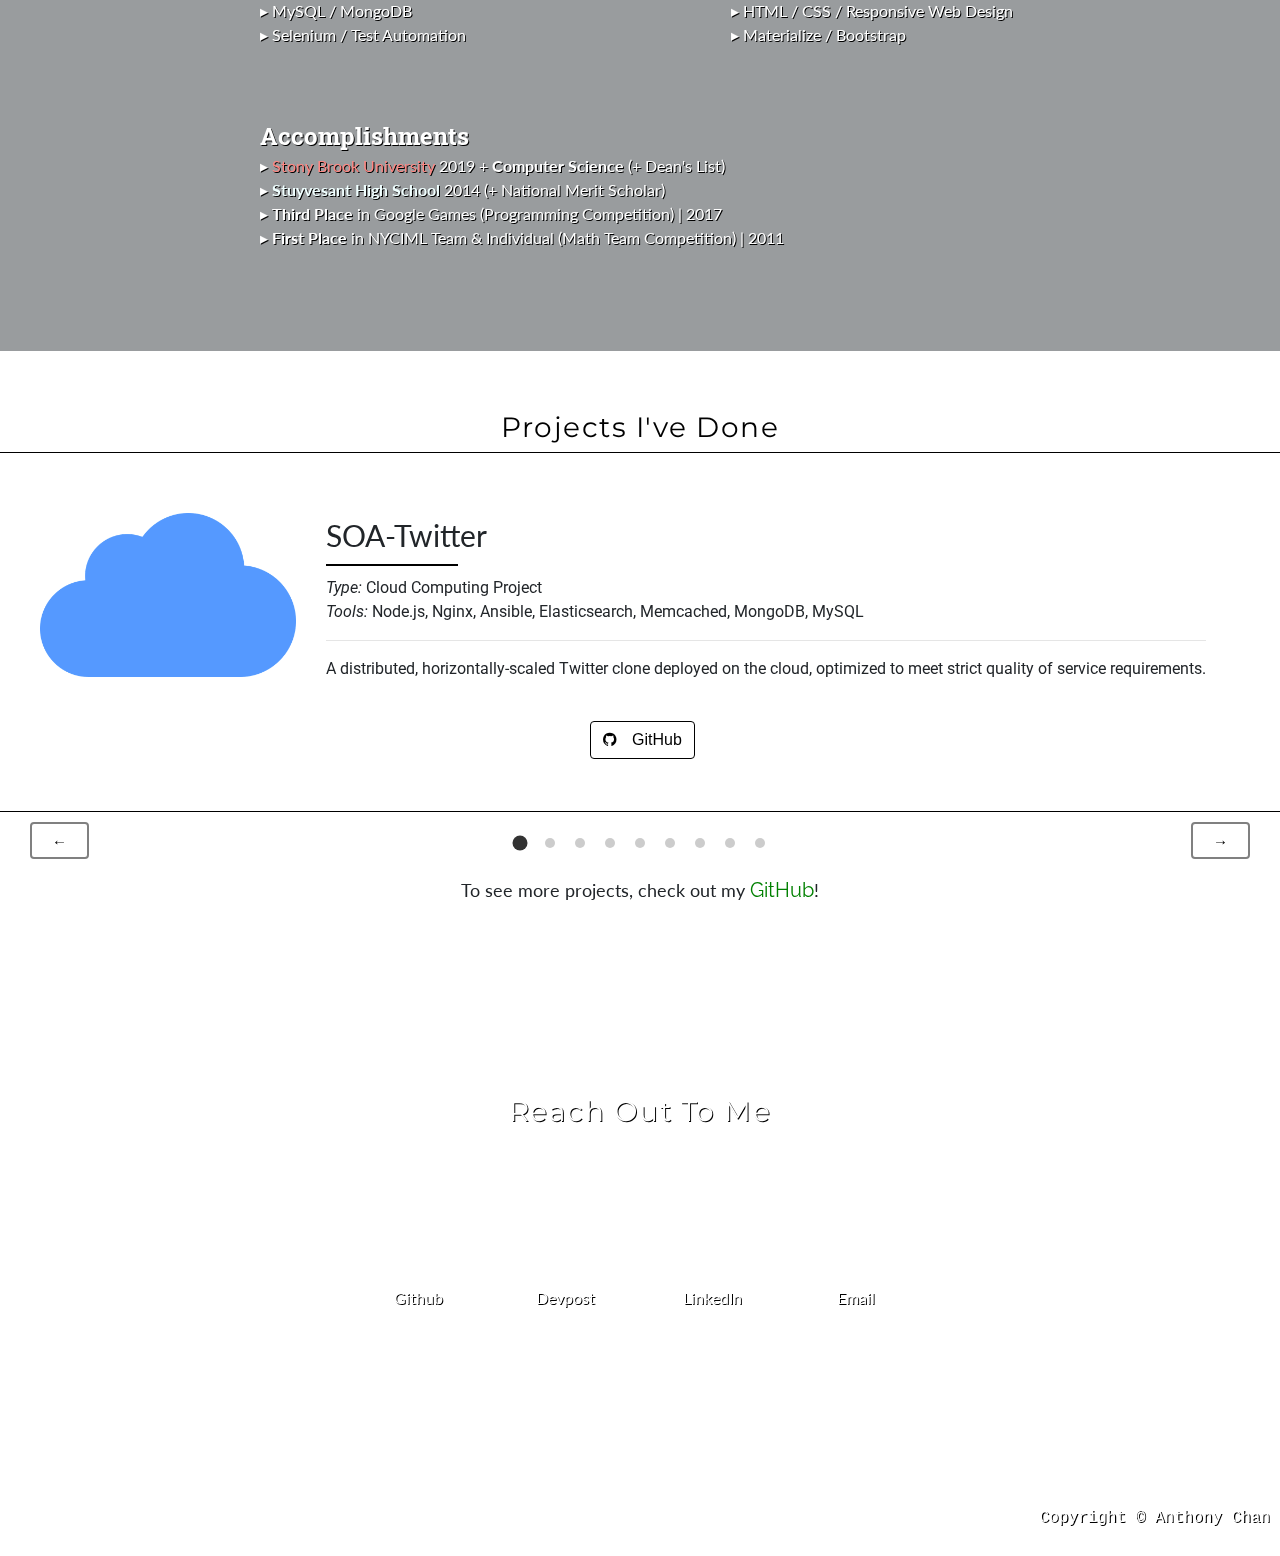
==== commit 09c187bc: "small fixes" ====
--- a/index.html
+++ b/index.html
@@ -73,7 +73,7 @@
 		<div class="headerband"></div>
 		<div id="headshotContainer"><img src="images/me1.jpg" id="headshot" width="180px"></div>
 		<p class="intro" id="shadow"><span>Anthony Chan</span></p>
-		<p class="introdescrip" id="shadow">I'm a <u>software engineer</u> who loves to learn, collaborate, and problem-solve.</p>
+		<p class="introdescrip" id="shadow">I'm a <strong>software engineer</strong> who loves to learn, collaborate, and problem-solve.</p>
 		<div class="headerband"></div>
 	</header>
 	
@@ -122,7 +122,7 @@
 			<div id="skills-bar">
 				<p class="descrip inverse">
 					<span class="header">Accomplishments</span><br>
-					&#9656 <a href="https://www.stonybrook.edu/" style="color: #ff4d4d" target="_blank">Stony Brook University</a> 2019 + <strong>Computer Science</strong> (+ Dean's List)<br>
+					&#9656 <a href="https://www.stonybrook.edu/" style="color: #ff8783" target="_blank">Stony Brook University</a> 2019 + <strong>Computer Science</strong> (+ Dean's List)<br>
 					&#9656 <strong><a href="https://stuy.enschool.org/" style="color: azure" target="_blank">Stuyvesant High School</a></strong> 2014 (+ National Merit Scholar)<br>
 					&#9656 <strong>Third Place</strong> in Google Games (Programming Competition) | 2017<br>
 					&#9656 <strong>First Place</strong> in NYCIML Team &amp; Individual (Math Team Competition) | 2011<br>
@@ -148,7 +148,7 @@
 					&#9656 Materialize / Bootstrap<br>
 					<br>
 					<span class="header">Accomplishments</span><br>
-					&#9656 <a href="https://www.stonybrook.edu/" style="color: #ff4d4d" target="_blank">Stony Brook University</a> 2019 + <strong>Computer Science</strong> (+ Dean's List)<br>
+					&#9656 <a href="https://www.stonybrook.edu/" style="color: #ff8783" target="_blank">Stony Brook University</a> 2019 + <strong>Computer Science</strong> (+ Dean's List)<br>
 					&#9656 <strong><a href="https://stuy.enschool.org/" style="color: azure" target="_blank">Stuyvesant High School</a></strong> 2014 (+ National Merit Scholar)<br>
 					&#9656 <strong>Third Place</strong> in Google Games (Programming Competition) | 2017<br>
 				</p>
--- a/css/index.css
+++ b/css/index.css
@@ -11,7 +11,7 @@
 }
 .header {
     font-size: 24px;
-    text-decoration: underline;
+    text-decoration: bold;
     font-weight: bold;
     font-family: 'Roboto Slab','Lato',sans-serif;
 }
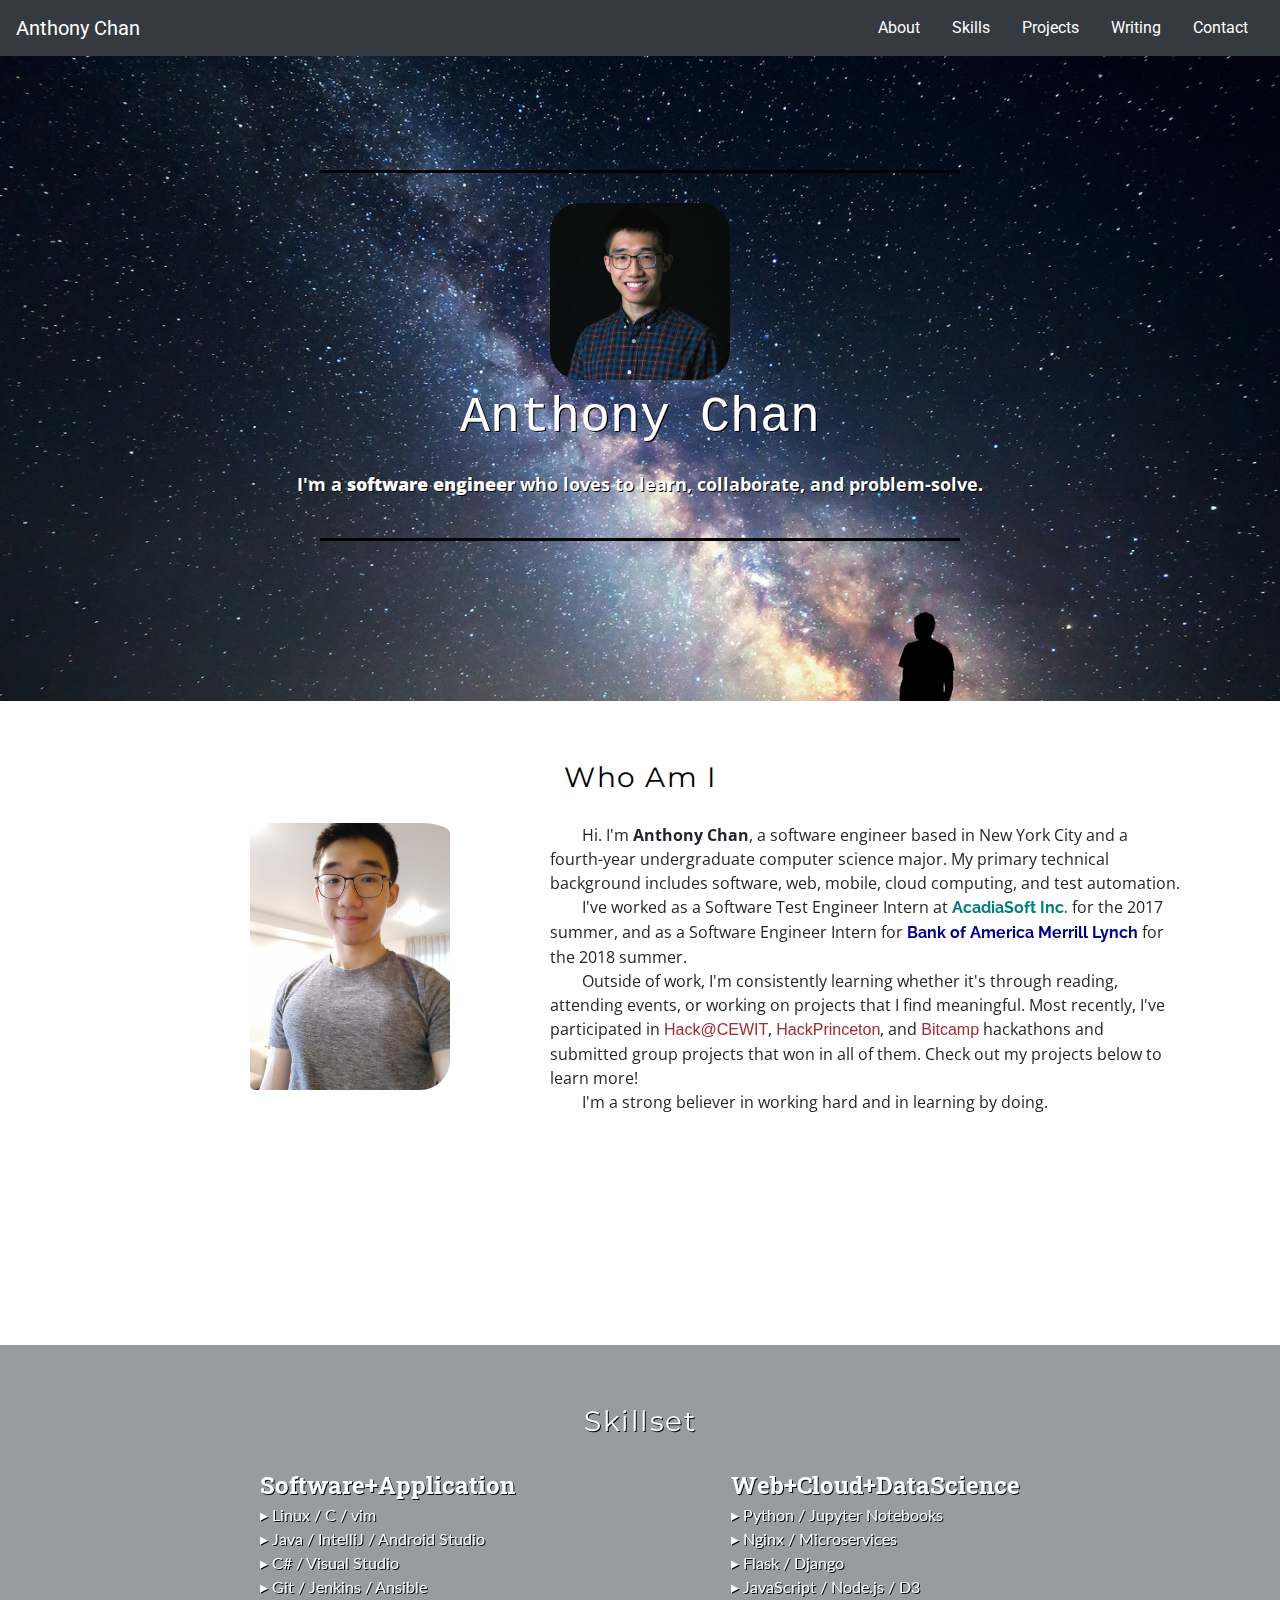
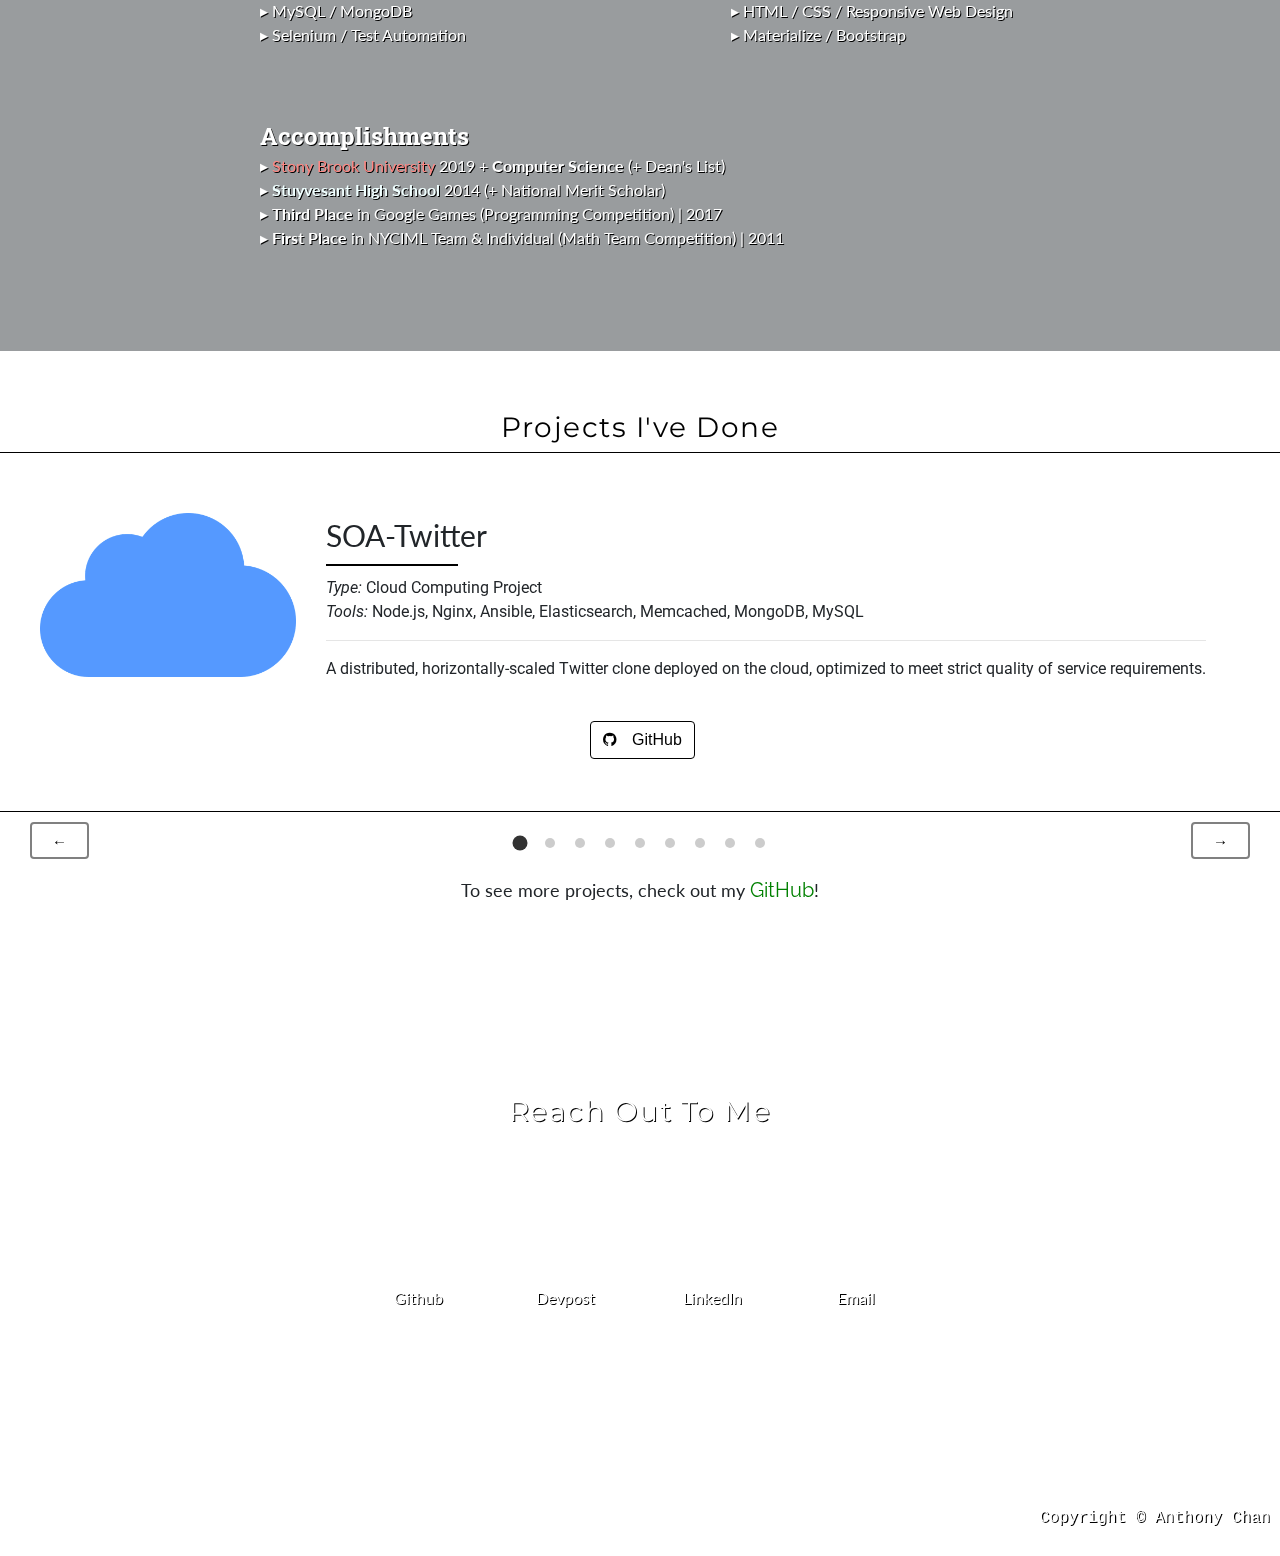
==== commit 26e8be8f: "small change" ====
--- a/index.html
+++ b/index.html
@@ -84,7 +84,7 @@
 		<div id="aboutme-bar">
 			<div id="image"><img src="images/me2.jpg" id="myPic" width="200px"></div>
 			<div><p class="biodescrip"><tab></tab>Hi. I'm <strong>Anthony Chan</strong>, a software engineer based in New York City and a fourth-year undergraduate computer science major. My primary technical background includes software, web, mobile, cloud computing, and test automation.
-			<br><tab></tab> I've worked as a Software QA Engineer Intern at <strong><a href="http://www.acadiasoft.com/" id="company_link" style="color: teal" target="_blank">AcadiaSoft Inc.</a></strong> for the 2017 summer, and as a Software Engineer Intern for <strong><a href="https://www.bofaml.com/content/boaml/en_us/home.html" id="company_link" style="color: darkblue" target="_blank">Bank of America Merrill Lynch</a></strong> for the 2018 summer.
+			<br><tab></tab> I've worked as a Software Test Engineer Intern at <strong><a href="http://www.acadiasoft.com/" id="company_link" style="color: teal" target="_blank">AcadiaSoft Inc.</a></strong> for the 2017 summer, and as a Software Engineer Intern for <strong><a href="https://www.bofaml.com/content/boaml/en_us/home.html" id="company_link" style="color: darkblue" target="_blank">Bank of America Merrill Lynch</a></strong> for the 2018 summer.
 			<br><tab></tab>Outside of work, I'm consistently learning whether it's through reading, attending events, or working on projects that I find meaningful. Most recently, I've participated in <a href="http://hack.cewit.org" id="hackathon_link" target="_blank">Hack@CEWIT</a>, <a href="https://s18.hackprinceton.com" id="hackathon_link" target="_blank">HackPrinceton</a>, and <a href="https://bit.camp" id="hackathon_link" target="_blank">Bitcamp</a> hackathons and submitted group projects that won in all of them. Check out my projects below to learn more!
 			<br><tab></tab>I'm a strong believer in working hard and in learning by doing.</p></div>
 		</div>
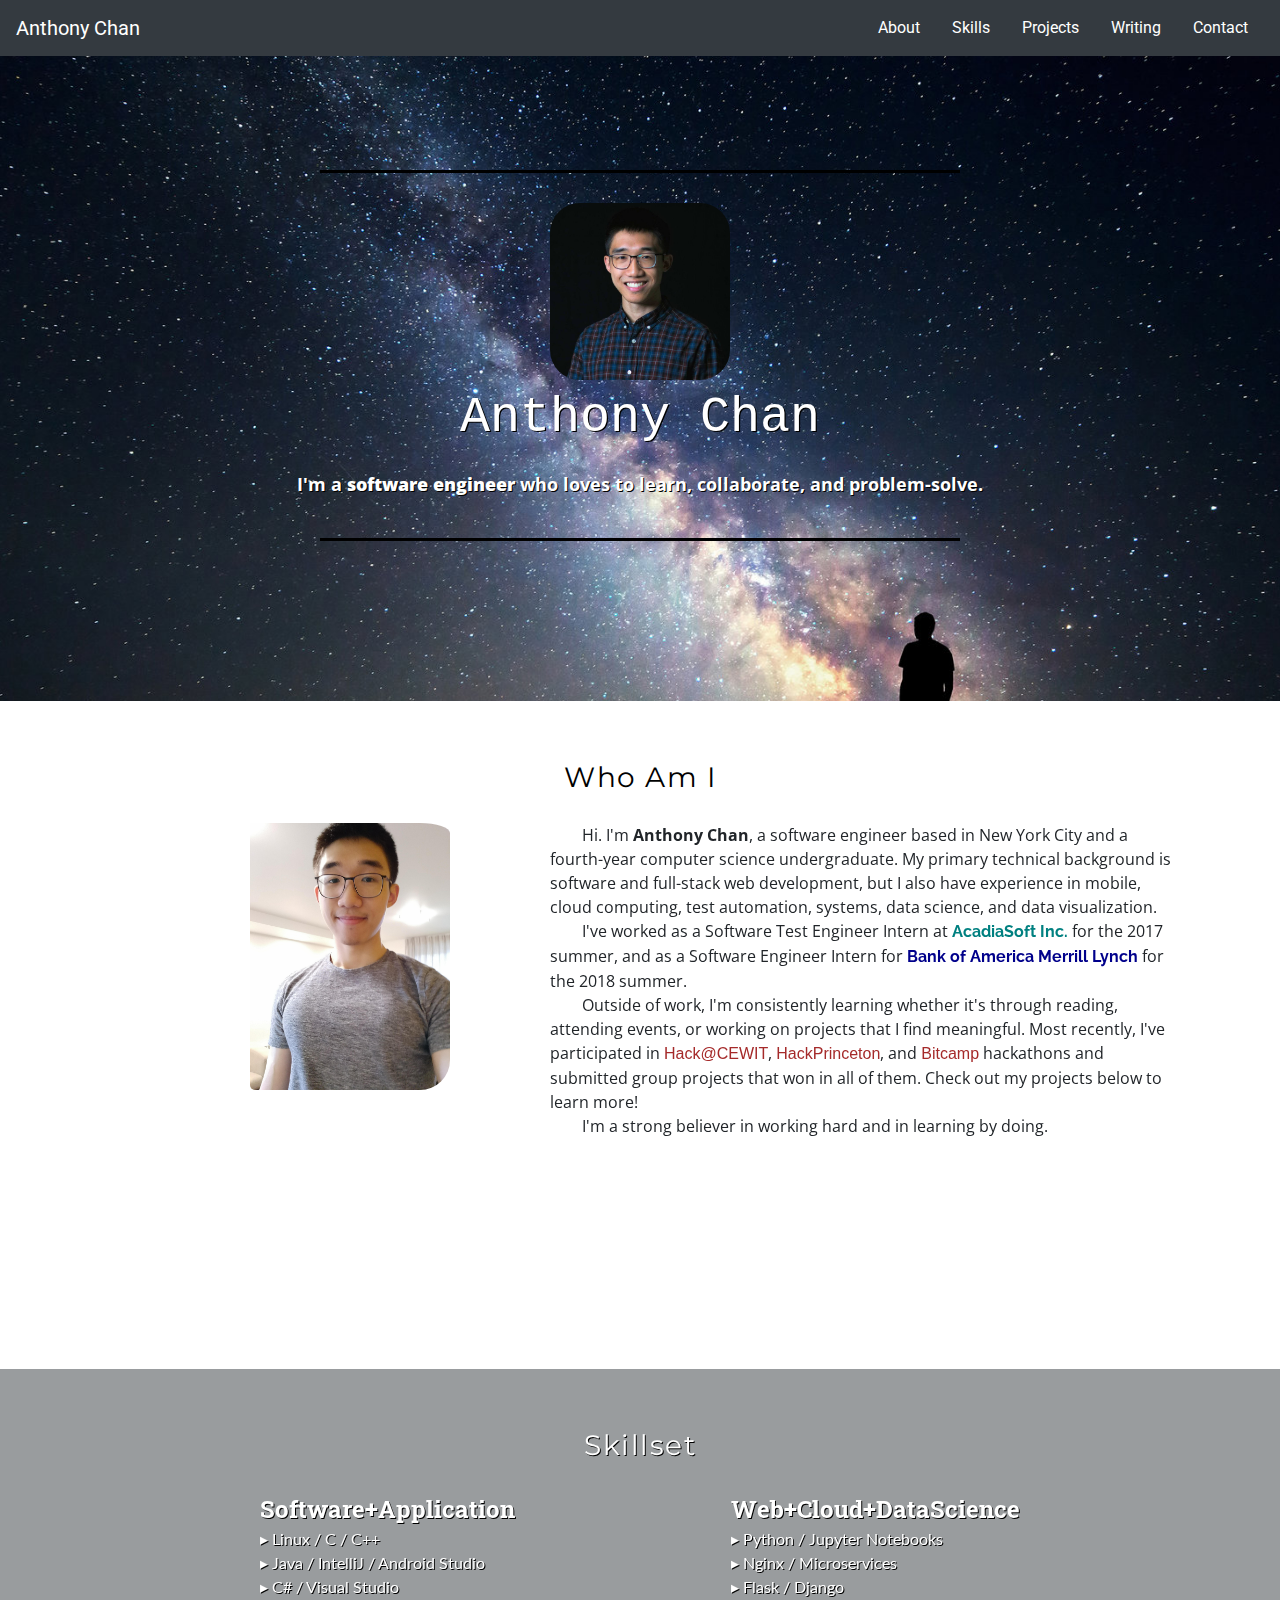
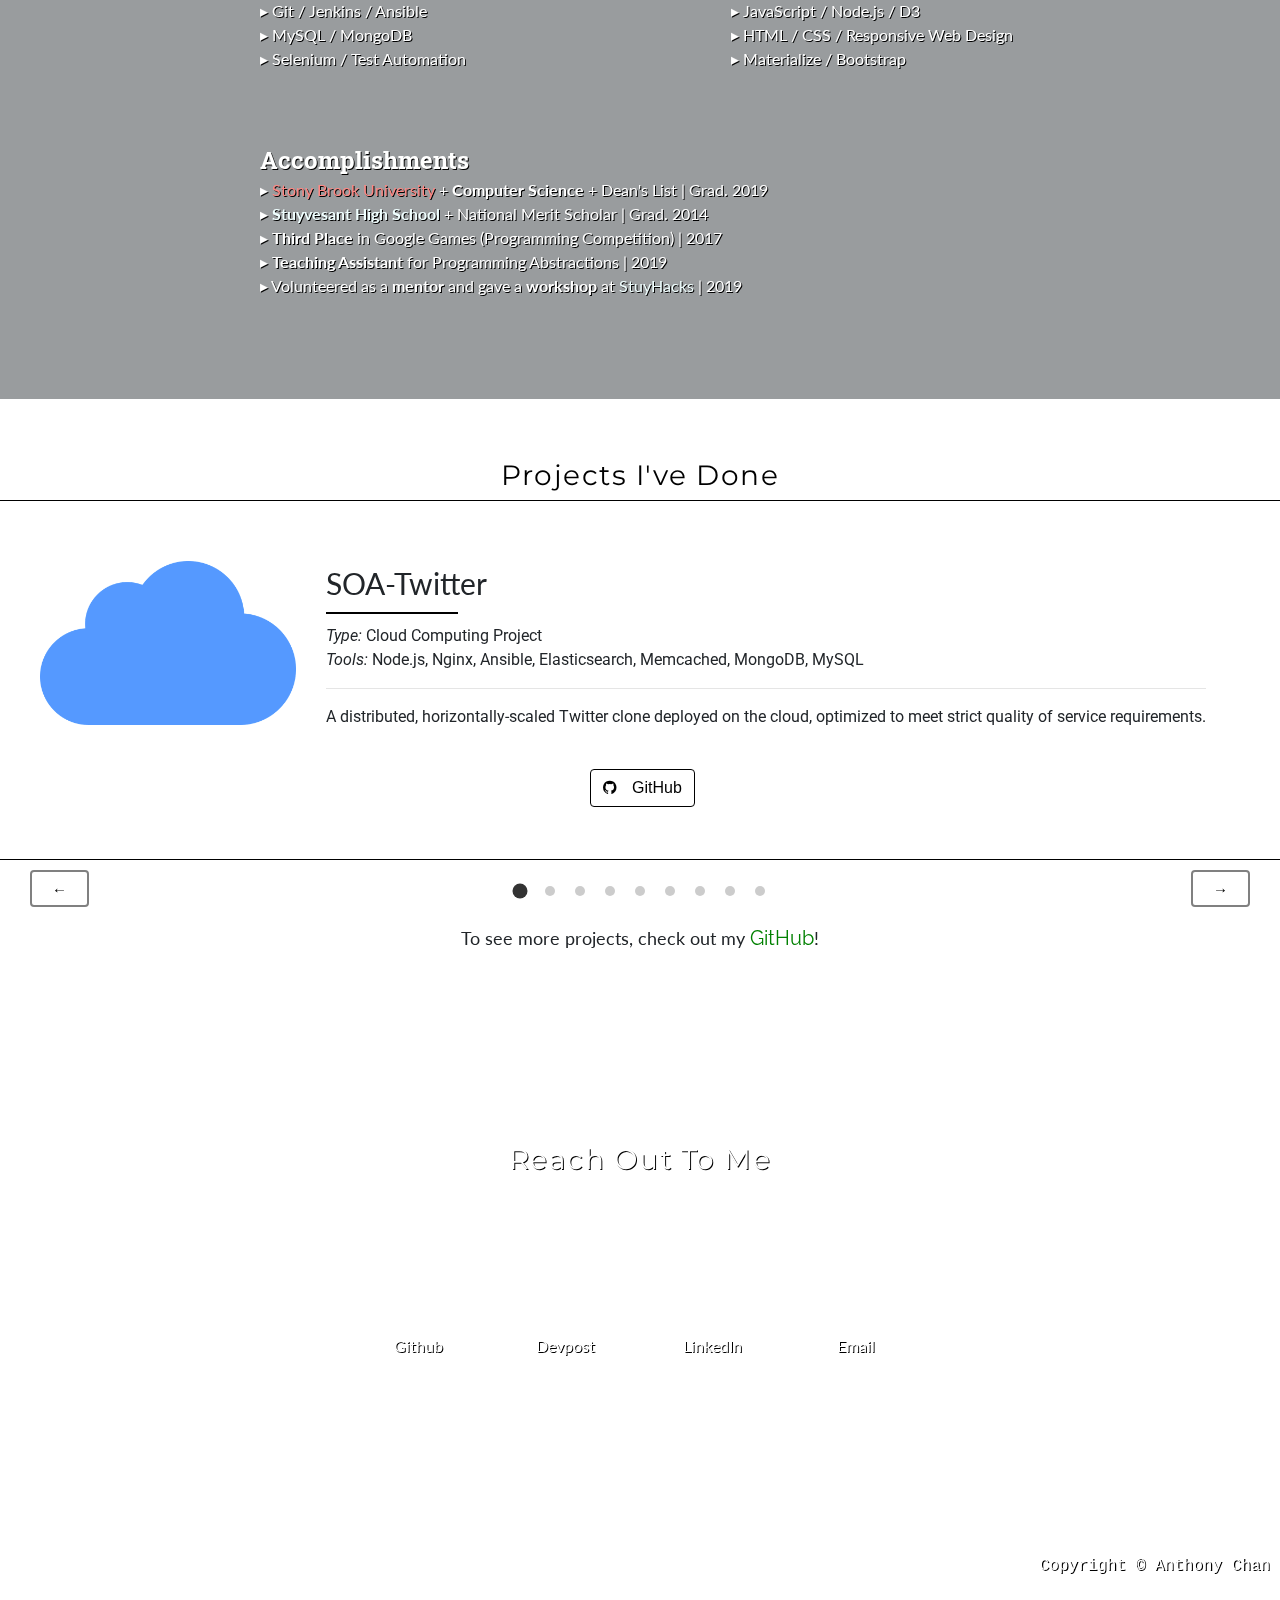
==== commit 51b9b529: "updates" ====
--- a/index.html
+++ b/index.html
@@ -83,7 +83,7 @@
 		<h1 class="title">Who Am I</h1>
 		<div id="aboutme-bar">
 			<div id="image"><img src="images/me2.jpg" id="myPic" width="200px"></div>
-			<div><p class="biodescrip"><tab></tab>Hi. I'm <strong>Anthony Chan</strong>, a software engineer based in New York City and a fourth-year undergraduate computer science major. My primary technical background includes software, web, mobile, cloud computing, and test automation.
+			<div><p class="biodescrip"><tab></tab>Hi. I'm <strong>Anthony Chan</strong>, a software engineer based in New York City and a fourth-year computer science undergraduate. My primary technical background is software and full-stack web development, but I also have experience in mobile, cloud computing, test automation, systems, data science, and data visualization.
 			<br><tab></tab> I've worked as a Software Test Engineer Intern at <strong><a href="http://www.acadiasoft.com/" id="company_link" style="color: teal" target="_blank">AcadiaSoft Inc.</a></strong> for the 2017 summer, and as a Software Engineer Intern for <strong><a href="https://www.bofaml.com/content/boaml/en_us/home.html" id="company_link" style="color: darkblue" target="_blank">Bank of America Merrill Lynch</a></strong> for the 2018 summer.
 			<br><tab></tab>Outside of work, I'm consistently learning whether it's through reading, attending events, or working on projects that I find meaningful. Most recently, I've participated in <a href="http://hack.cewit.org" id="hackathon_link" target="_blank">Hack@CEWIT</a>, <a href="https://s18.hackprinceton.com" id="hackathon_link" target="_blank">HackPrinceton</a>, and <a href="https://bit.camp" id="hackathon_link" target="_blank">Bitcamp</a> hackathons and submitted group projects that won in all of them. Check out my projects below to learn more!
 			<br><tab></tab>I'm a strong believer in working hard and in learning by doing.</p></div>
@@ -98,7 +98,7 @@
 				<div>
 					<p class="descrip inverse">
 						<span class="header">Software+Application</span><br>
-						&#9656 Linux / C / vim<br>
+						&#9656 Linux / C / C++<br>
 						&#9656 Java / IntelliJ / Android Studio<br>
 						&#9656 C# / Visual Studio<br>
 						&#9656 Git / Jenkins / Ansible<br>
@@ -122,17 +122,19 @@
 			<div id="skills-bar">
 				<p class="descrip inverse">
 					<span class="header">Accomplishments</span><br>
-					&#9656 <a href="https://www.stonybrook.edu/" style="color: #ff8783" target="_blank">Stony Brook University</a> 2019 + <strong>Computer Science</strong> (+ Dean's List)<br>
-					&#9656 <strong><a href="https://stuy.enschool.org/" style="color: azure" target="_blank">Stuyvesant High School</a></strong> 2014 (+ National Merit Scholar)<br>
+					&#9656 <a href="https://www.stonybrook.edu/" style="color: #ff8783" target="_blank">Stony Brook University</a> + <strong>Computer Science</strong> + Dean's List | Grad. 2019<br>
+					&#9656 <strong><a href="https://stuy.enschool.org/" style="color: azure" target="_blank">Stuyvesant High School</a></strong> + National Merit Scholar | Grad. 2014<br>
 					&#9656 <strong>Third Place</strong> in Google Games (Programming Competition) | 2017<br>
-					&#9656 <strong>First Place</strong> in NYCIML Team &amp; Individual (Math Team Competition) | 2011<br>
+					<!-- &#9656 <strong>First Place</strong> in NYCIML Team &amp; Individual (Math Team Competition) | 2011<br> -->
+					&#9656 <strong>Teaching Assistant</strong> for Programming Abstractions | 2019<br>
+					&#9656 Volunteered as a <strong>mentor</strong> and gave a <strong>workshop</strong> at <a href="https://www.stuyhacks.com/" style="color: azure" target="_blank">StuyHacks</a> | 2019<br>
 				</p>
 			</div>
 
 			<div id="skills-bar2">
 				<p class="descrip inverse">
 					<span class="header">Software+Application</span><br>
-					&#9656 Linux / C / vim<br>
+					&#9656 Linux / C / C++<br>
 					&#9656 C# / Visual Studio<br>
 					&#9656 Java / IntelliJ / Android Studio<br>
 					&#9656 Git / Jenkins / Ansible<br>
@@ -148,9 +150,11 @@
 					&#9656 Materialize / Bootstrap<br>
 					<br>
 					<span class="header">Accomplishments</span><br>
-					&#9656 <a href="https://www.stonybrook.edu/" style="color: #ff8783" target="_blank">Stony Brook University</a> 2019 + <strong>Computer Science</strong> (+ Dean's List)<br>
-					&#9656 <strong><a href="https://stuy.enschool.org/" style="color: azure" target="_blank">Stuyvesant High School</a></strong> 2014 (+ National Merit Scholar)<br>
+					&#9656 <a href="https://www.stonybrook.edu/" style="color: #ff8783" target="_blank">Stony Brook University</a> + <strong>Computer Science</strong> + Dean's List | Grad. 2019<br>
+					&#9656 <strong><a href="https://stuy.enschool.org/" style="color: azure" target="_blank">Stuyvesant High School</a></strong> + National Merit Scholar | Grad. 2014<br>
 					&#9656 <strong>Third Place</strong> in Google Games (Programming Competition) | 2017<br>
+					&#9656 <strong>Teaching Assistant</strong> for Programming Abstractions | 2019<br>
+					&#9656 Volunteered as a <strong>mentor</strong> and gave a <strong>workshop</strong> at <a href="https://www.stuyhacks.com/" style="color: azure" target="_blank">StuyHacks</a> | 2019<br>
 				</p>
 			</div>
 		</div>
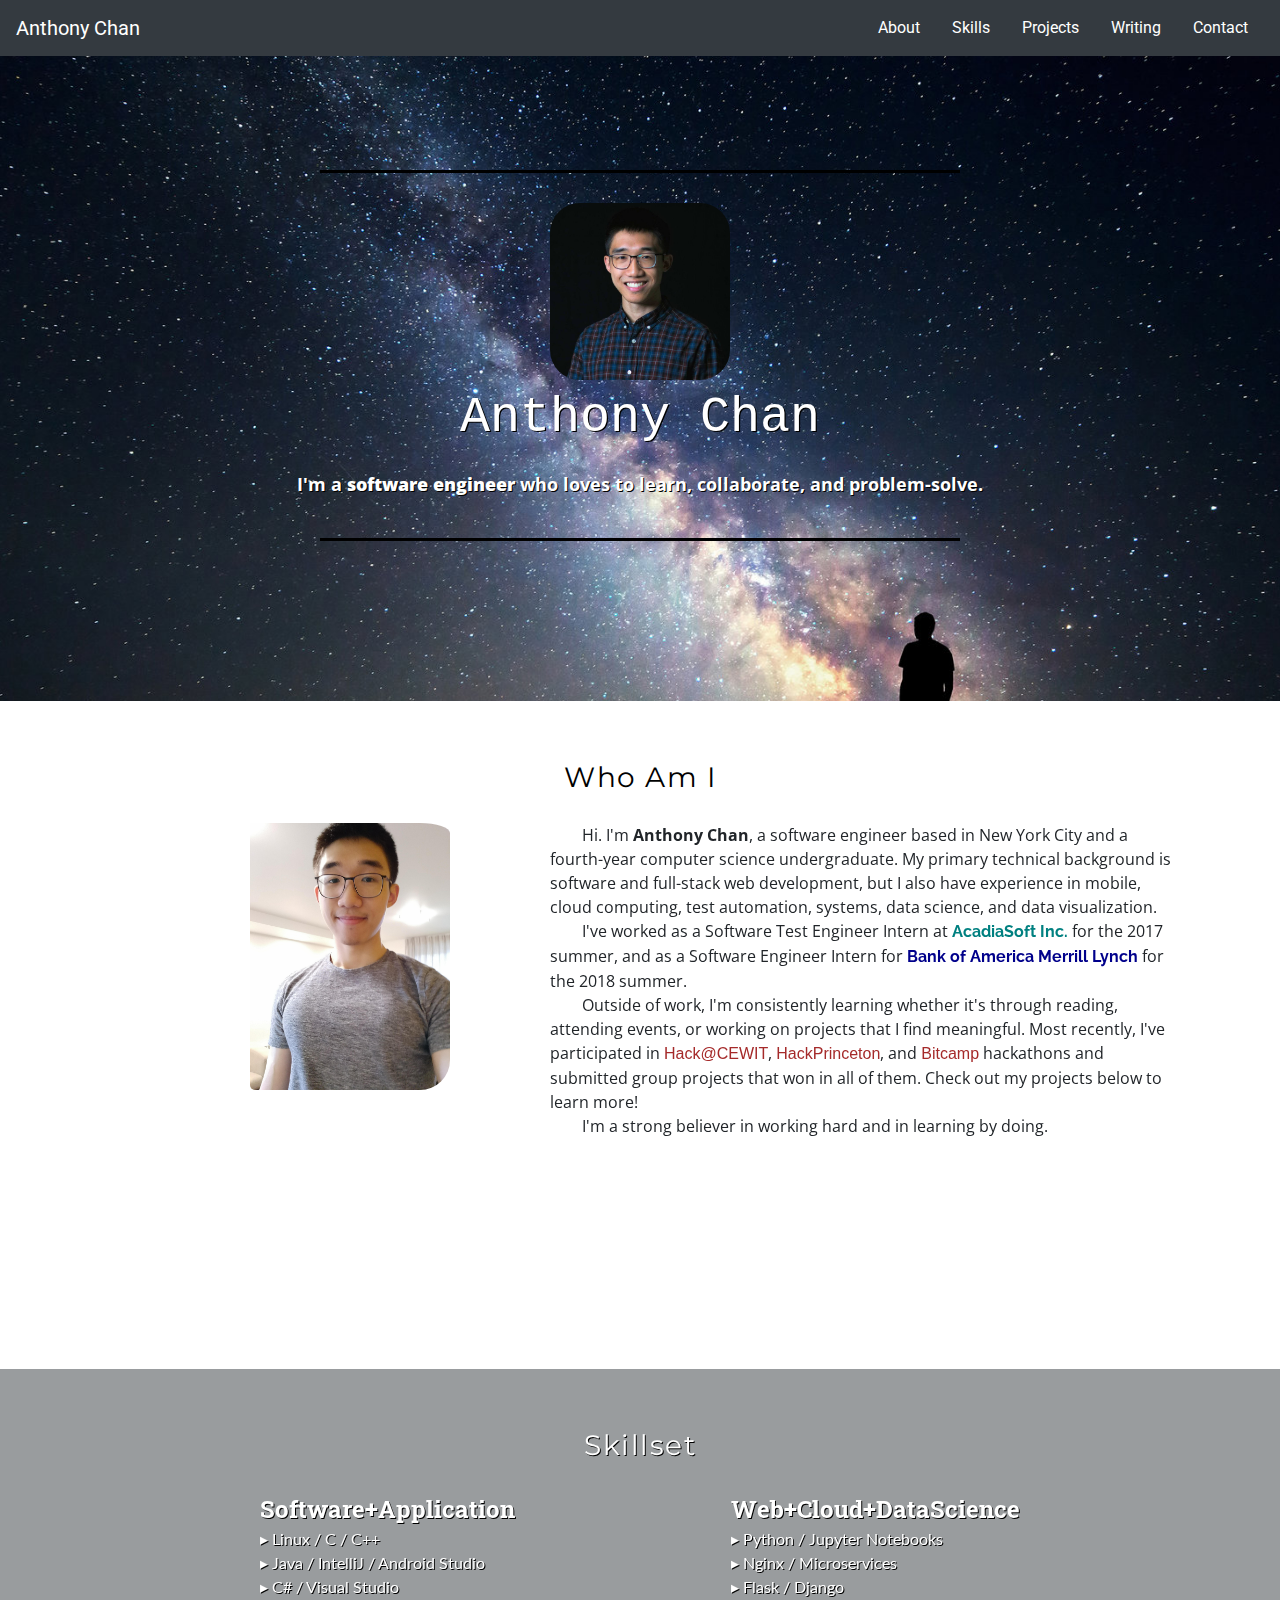
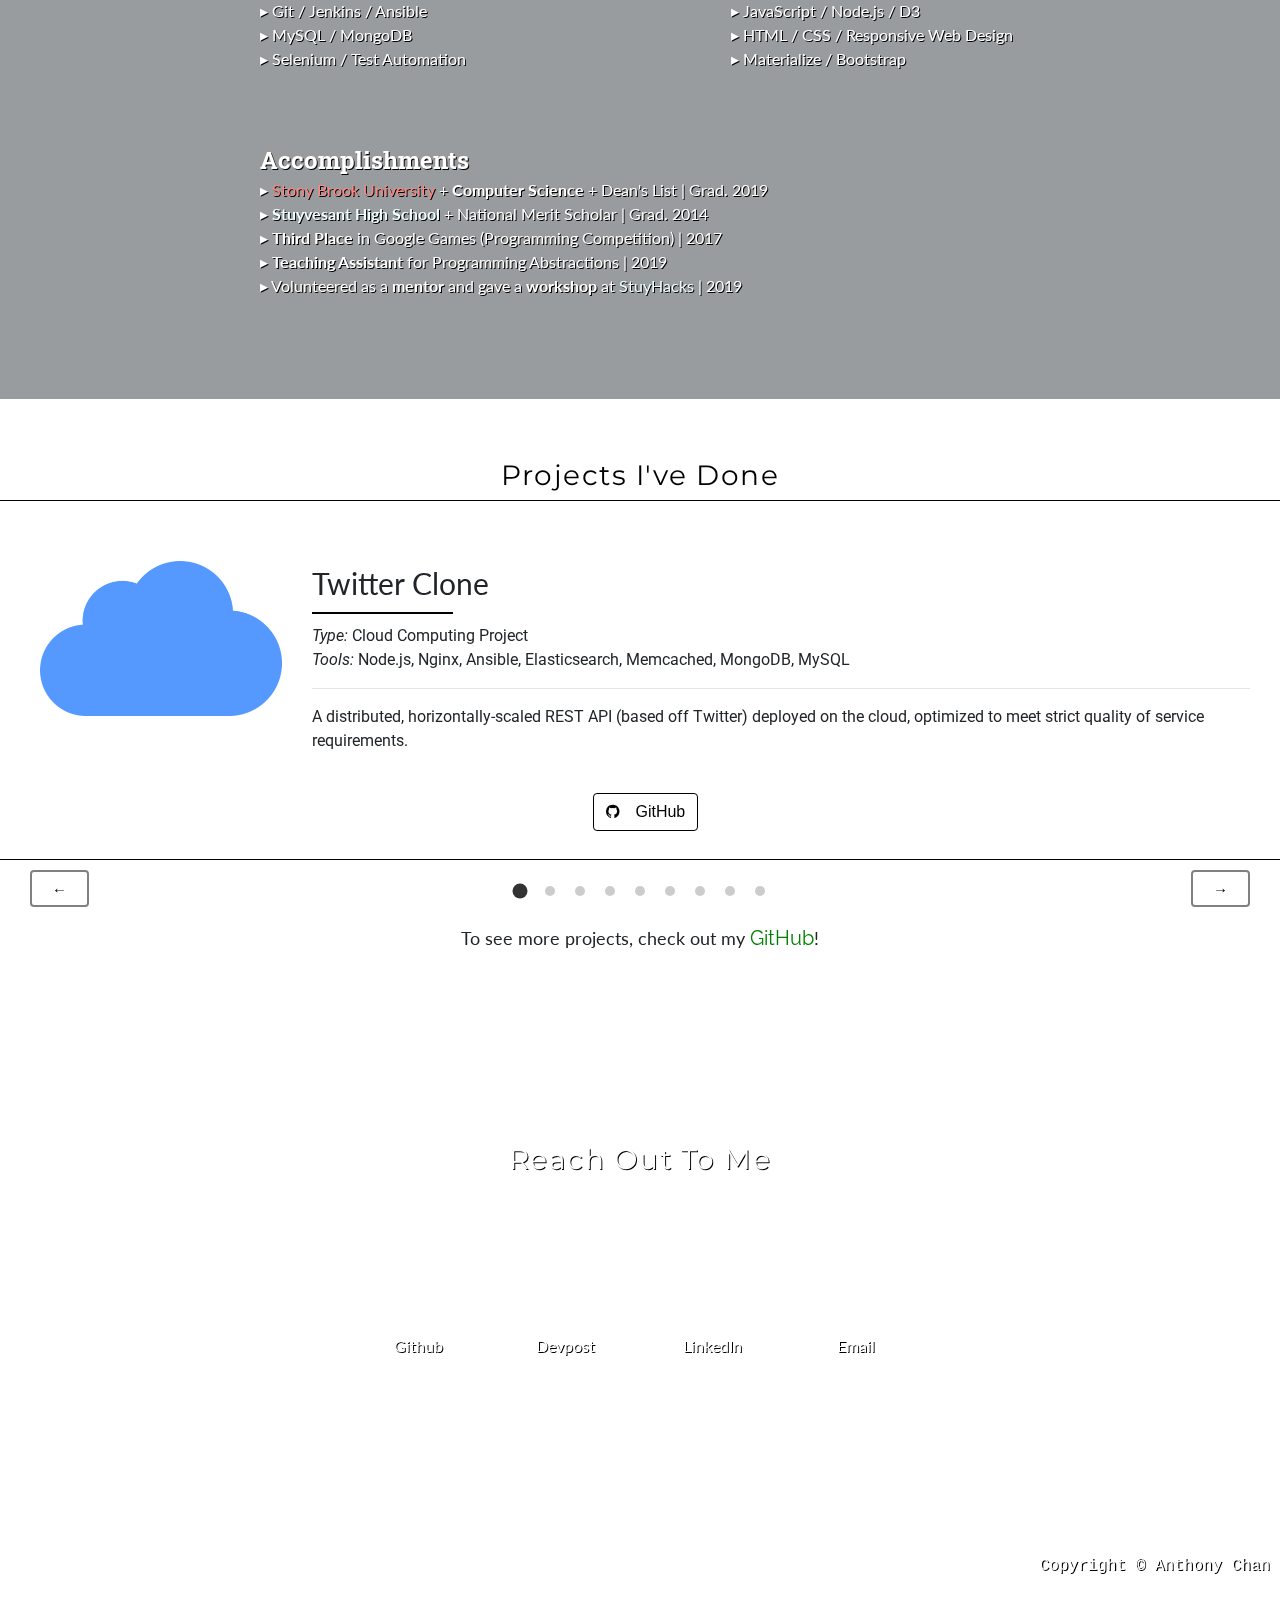
==== commit 13212072: "updates" ====
--- a/index.html
+++ b/index.html
@@ -171,12 +171,12 @@
 						<div class="card"><img class="card-img-top img-fluid" src="images/cloudcomputing.png"></div>
 
 						<div class="projdescrip">
-							<p class="projtitle">SOA-Twitter</p>
+							<p class="projtitle">Twitter Clone</p>
 							<div class="projband"></div>
 							<em>Type:</em> Cloud Computing Project<br>
 							<em>Tools:</em> Node.js, Nginx, Ansible, Elasticsearch, Memcached, MongoDB, MySQL
 							<hr id="projectBar">
-							<p>A distributed, horizontally-scaled Twitter clone deployed on the cloud, optimized to meet strict quality of service requirements.
+							<p>A distributed, horizontally-scaled REST API (based off Twitter) deployed on the cloud, optimized to meet strict quality of service requirements.
 							</p><br>
 							<div class="buttons-bar">
 								<a href="https://github.com/anthonyc1/SOA-Twitter" target="_blank"><button type="button" class="btn btn-default"><i class="fa fa-github" aria-hidden="true"><span class="link_text">GitHub</span></i></button></a></div>
@@ -274,7 +274,7 @@
 						<div class="cards-bar">
 							<div class="card"><img class="card-img-top img-fluid" src="images/tictactoe.png"></div>
 							<div class="projdescrip">
-								<p class="projtitle">RESTful Tic-Tac-Toe</p>
+								<p class="projtitle">Tic-Tac-Toe</p>
 								<div class="projband"></div>
 								<em>Type:</em> Cloud Computing Mini-Project<br>
 								<em>Tools:</em> Node.js, Express.js, MongoDB, jQuery, JSON, AJAX
@@ -292,14 +292,14 @@
 						<div class="cards-bar">
 							<div class="card"><img class="card-img-top img-fluid" src="images/uno-gameboard.png"></div>
 							<div class="projdescrip">
-								<p class="projtitle">Multiplayer UNO</p>
+								<p class="projtitle">UNO game</p>
 								<div class="projband"></div>
 								<em>Type:</em> Personal Project<br>
 								<em>Tools:</em> Java, JavaFX, NetBeans
 								<hr id="projectBar">
 								<p>A JavaFX implementation of the UNO card game.<br>
 								</p><br>
-								<center><a href="https://github.com/anthonyc1/MultiplayerUNO" target="_blank"><button type="button" class="btn btn-default" ><i class="fa fa-github" aria-hidden="true"><span class="link_text">GitHub</span></i></button></a></center>
+								<center><a href="https://github.com/anthonyc1/UNO-game" target="_blank"><button type="button" class="btn btn-default" ><i class="fa fa-github" aria-hidden="true"><span class="link_text">GitHub</span></i></button></a></center>
 							</div>
 						</div>
 						<p></p>
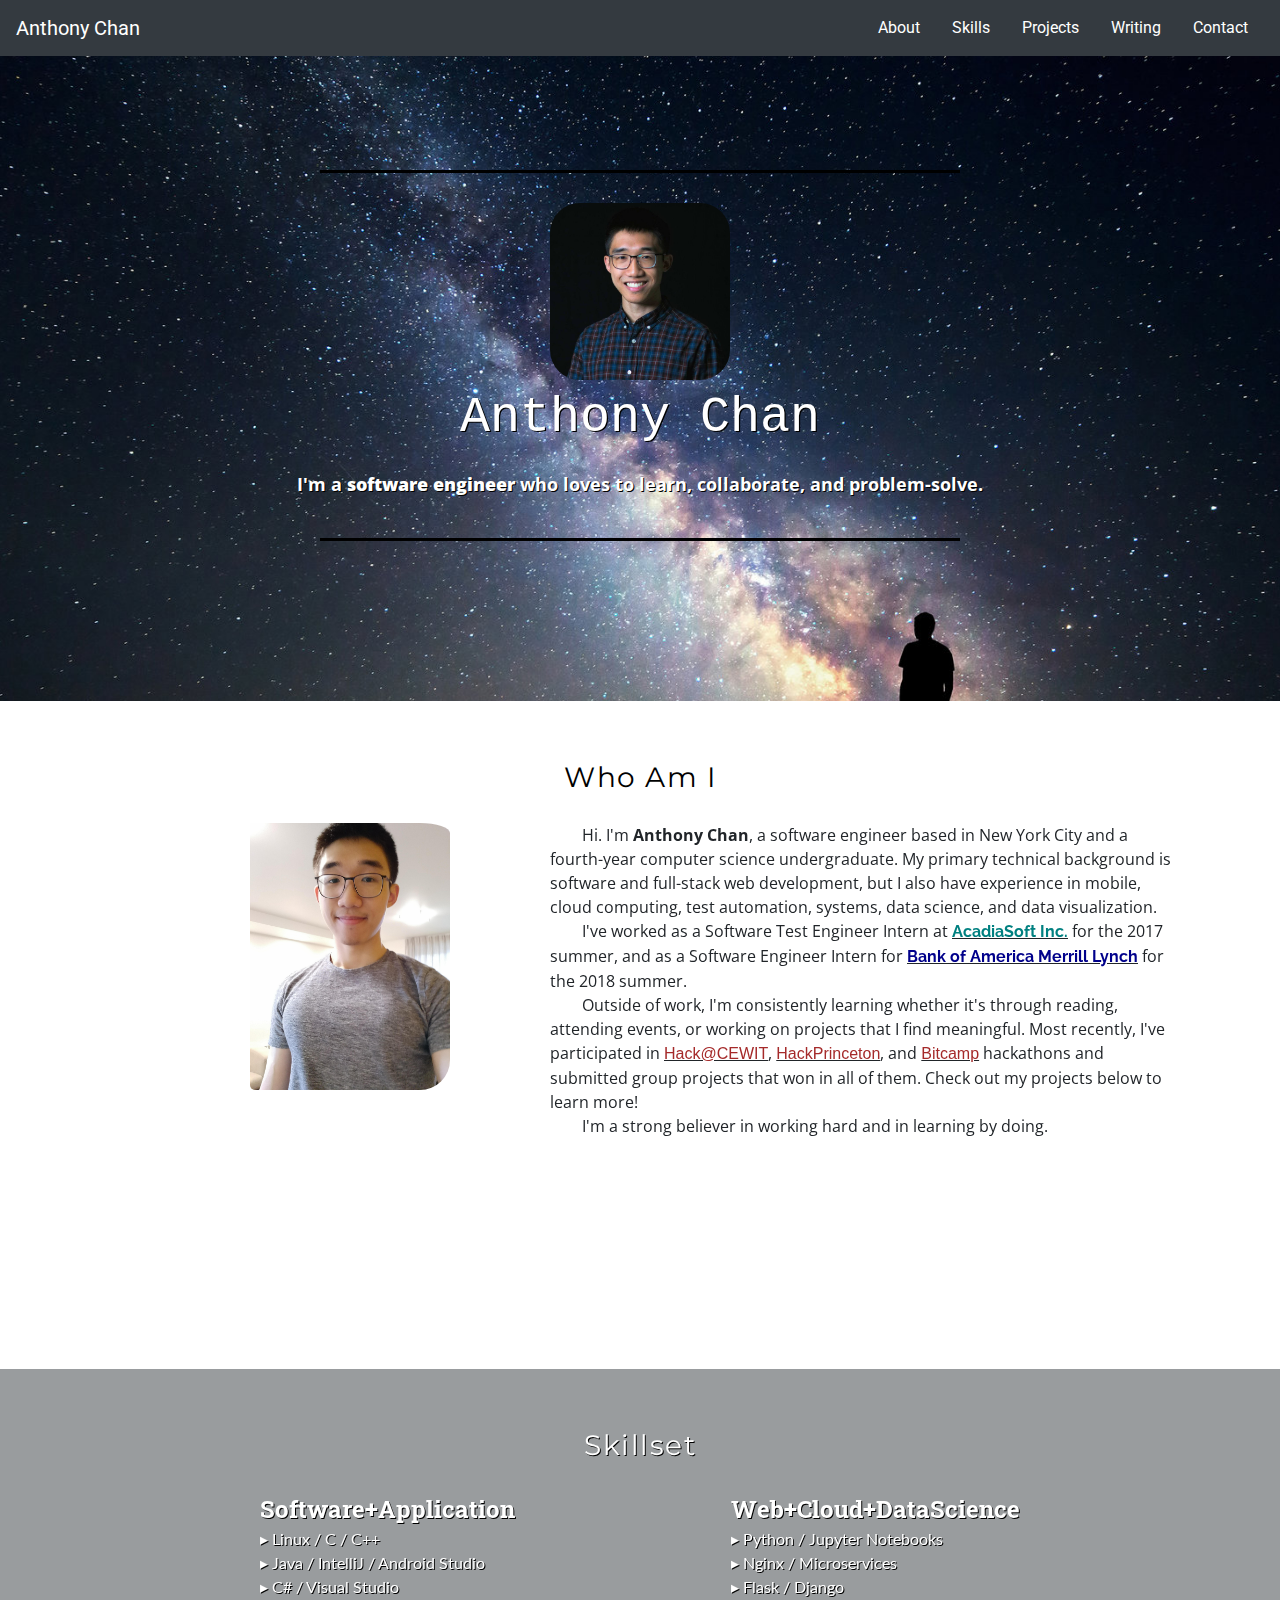
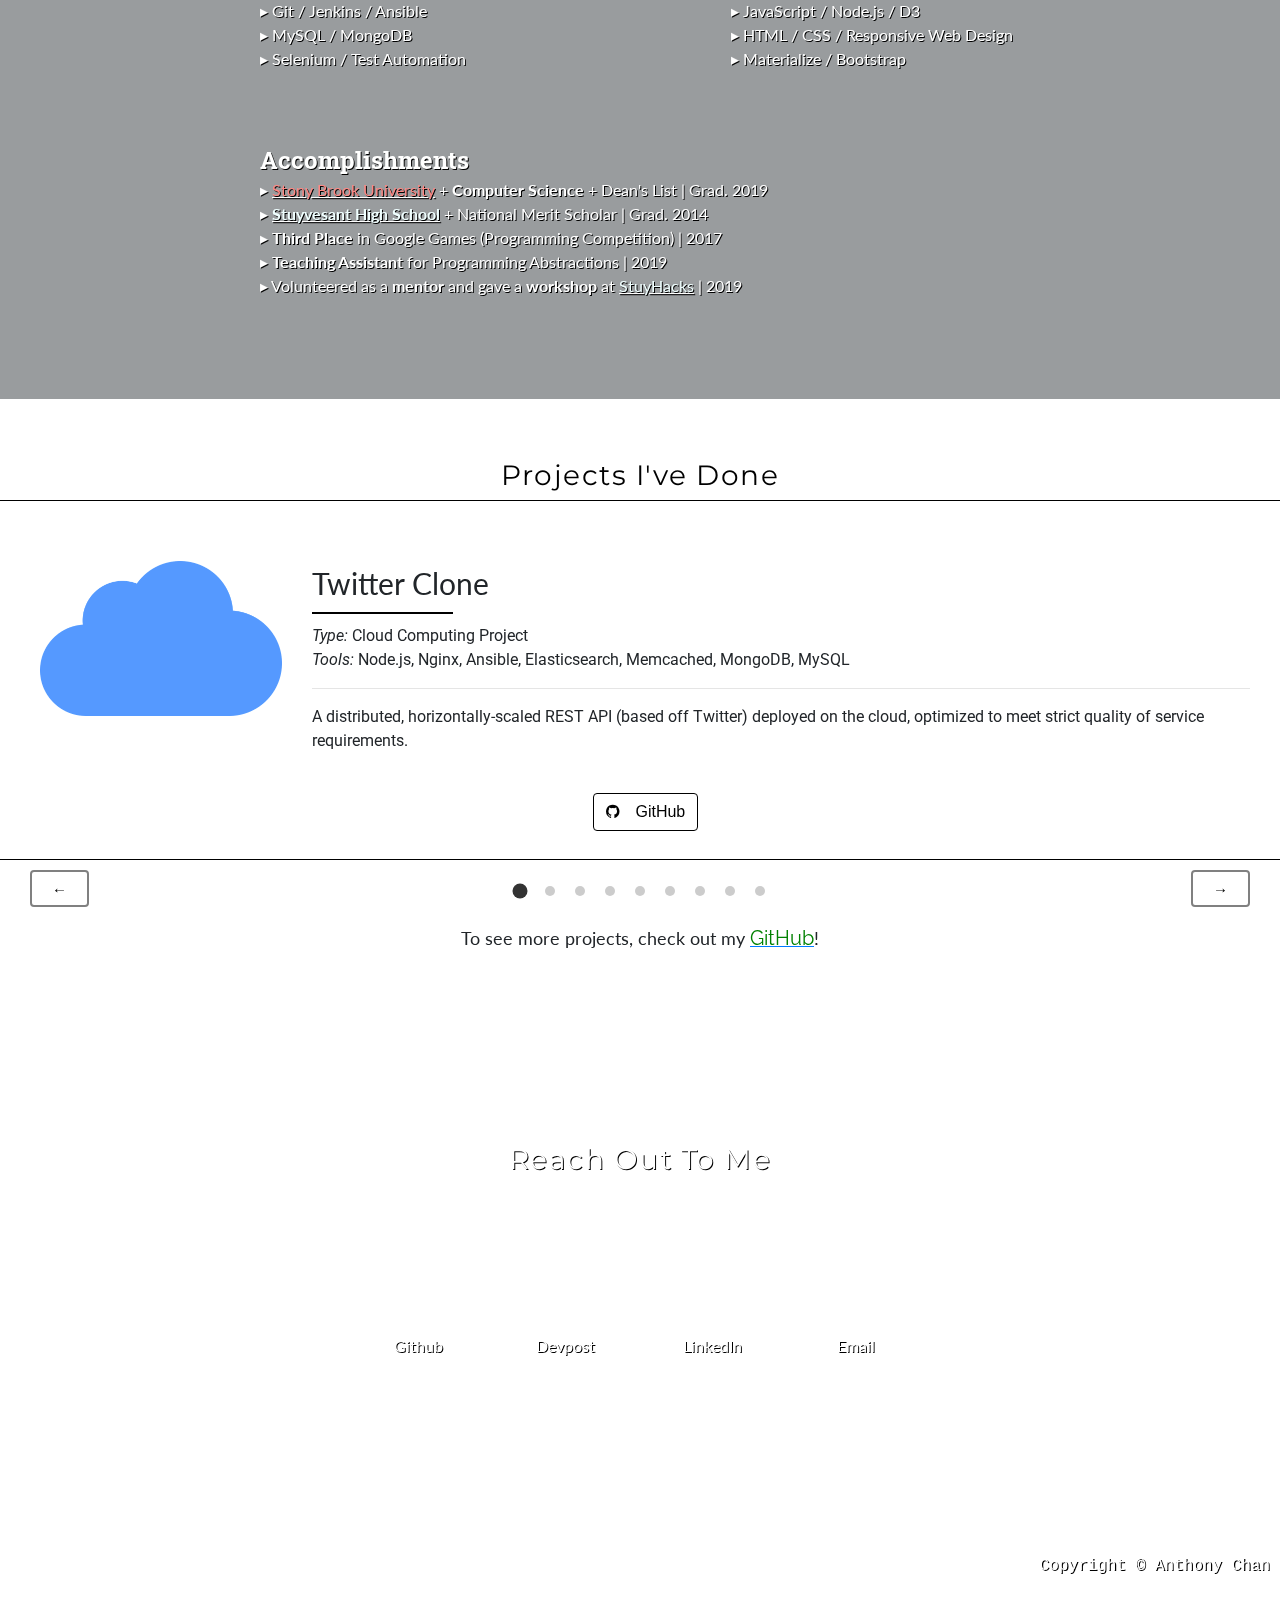
==== commit 4671d7c7: "Add underline to links on site" ====
--- a/index.html
+++ b/index.html
@@ -84,8 +84,8 @@
 		<div id="aboutme-bar">
 			<div id="image"><img src="images/me2.jpg" id="myPic" width="200px"></div>
 			<div><p class="biodescrip"><tab></tab>Hi. I'm <strong>Anthony Chan</strong>, a software engineer based in New York City and a fourth-year computer science undergraduate. My primary technical background is software and full-stack web development, but I also have experience in mobile, cloud computing, test automation, systems, data science, and data visualization.
-			<br><tab></tab> I've worked as a Software Test Engineer Intern at <strong><a href="http://www.acadiasoft.com/" id="company_link" style="color: teal" target="_blank">AcadiaSoft Inc.</a></strong> for the 2017 summer, and as a Software Engineer Intern for <strong><a href="https://www.bofaml.com/content/boaml/en_us/home.html" id="company_link" style="color: darkblue" target="_blank">Bank of America Merrill Lynch</a></strong> for the 2018 summer.
-			<br><tab></tab>Outside of work, I'm consistently learning whether it's through reading, attending events, or working on projects that I find meaningful. Most recently, I've participated in <a href="http://hack.cewit.org" id="hackathon_link" target="_blank">Hack@CEWIT</a>, <a href="https://s18.hackprinceton.com" id="hackathon_link" target="_blank">HackPrinceton</a>, and <a href="https://bit.camp" id="hackathon_link" target="_blank">Bitcamp</a> hackathons and submitted group projects that won in all of them. Check out my projects below to learn more!
+			<br><tab></tab> I've worked as a Software Test Engineer Intern at <strong><u><a href="http://www.acadiasoft.com/" id="company_link" style="color: teal" target="_blank">AcadiaSoft Inc.</a></u></strong> for the 2017 summer, and as a Software Engineer Intern for <strong><u><a href="https://www.bofaml.com/content/boaml/en_us/home.html" id="company_link" style="color: darkblue" target="_blank">Bank of America Merrill Lynch</a></u></strong> for the 2018 summer.
+			<br><tab></tab>Outside of work, I'm consistently learning whether it's through reading, attending events, or working on projects that I find meaningful. Most recently, I've participated in <u><a href="http://hack.cewit.org" id="hackathon_link" target="_blank">Hack@CEWIT</a></u>, <u><a href="https://s18.hackprinceton.com" id="hackathon_link" target="_blank">HackPrinceton</a></u>, and <u><a href="https://bit.camp" id="hackathon_link" target="_blank">Bitcamp</a></u> hackathons and submitted group projects that won in all of them. Check out my projects below to learn more!
 			<br><tab></tab>I'm a strong believer in working hard and in learning by doing.</p></div>
 		</div>
 	</div>
@@ -122,12 +122,12 @@
 			<div id="skills-bar">
 				<p class="descrip inverse">
 					<span class="header">Accomplishments</span><br>
-					&#9656 <a href="https://www.stonybrook.edu/" style="color: #ff8783" target="_blank">Stony Brook University</a> + <strong>Computer Science</strong> + Dean's List | Grad. 2019<br>
-					&#9656 <strong><a href="https://stuy.enschool.org/" style="color: azure" target="_blank">Stuyvesant High School</a></strong> + National Merit Scholar | Grad. 2014<br>
+					&#9656 <u><a href="https://www.stonybrook.edu/" style="color: #ff8783" id="link" target="_blank">Stony Brook University</a></u> + <strong>Computer Science</strong> + Dean's List | Grad. 2019<br>
+					&#9656 <strong><u><a href="https://stuy.enschool.org/" style="color: azure" id="link" target="_blank">Stuyvesant High School</a></u></strong> + National Merit Scholar | Grad. 2014<br>
 					&#9656 <strong>Third Place</strong> in Google Games (Programming Competition) | 2017<br>
 					<!-- &#9656 <strong>First Place</strong> in NYCIML Team &amp; Individual (Math Team Competition) | 2011<br> -->
 					&#9656 <strong>Teaching Assistant</strong> for Programming Abstractions | 2019<br>
-					&#9656 Volunteered as a <strong>mentor</strong> and gave a <strong>workshop</strong> at <a href="https://www.stuyhacks.com/" style="color: azure" target="_blank">StuyHacks</a> | 2019<br>
+					&#9656 Volunteered as a <strong>mentor</strong> and gave a <strong>workshop</strong> at <u><a href="https://www.stuyhacks.com/" style="color: azure" id="link" target="_blank">StuyHacks</a></u> | 2019<br>
 				</p>
 			</div>
 
@@ -150,11 +150,11 @@
 					&#9656 Materialize / Bootstrap<br>
 					<br>
 					<span class="header">Accomplishments</span><br>
-					&#9656 <a href="https://www.stonybrook.edu/" style="color: #ff8783" target="_blank">Stony Brook University</a> + <strong>Computer Science</strong> + Dean's List | Grad. 2019<br>
-					&#9656 <strong><a href="https://stuy.enschool.org/" style="color: azure" target="_blank">Stuyvesant High School</a></strong> + National Merit Scholar | Grad. 2014<br>
+					&#9656 <u><a href="https://www.stonybrook.edu/" style="color: #ff8783" id="link" target="_blank">Stony Brook University</a></u> + <strong>Computer Science</strong> + Dean's List | Grad. 2019<br>
+					&#9656 <strong><u><a href="https://stuy.enschool.org/" style="color: azure" id="link" target="_blank">Stuyvesant High School</a></u></strong> + National Merit Scholar | Grad. 2014<br>
 					&#9656 <strong>Third Place</strong> in Google Games (Programming Competition) | 2017<br>
 					&#9656 <strong>Teaching Assistant</strong> for Programming Abstractions | 2019<br>
-					&#9656 Volunteered as a <strong>mentor</strong> and gave a <strong>workshop</strong> at <a href="https://www.stuyhacks.com/" style="color: azure" target="_blank">StuyHacks</a> | 2019<br>
+					&#9656 Volunteered as a <strong>mentor</strong> and gave a <strong>workshop</strong> at <u><a href="https://www.stuyhacks.com/" style="color: azure" id="link" target="_blank">StuyHacks</a></u> | 2019<br>
 				</p>
 			</div>
 		</div>
@@ -373,7 +373,7 @@
 			</div>
 
 		<center id="see_more">
-			To see more projects, check out my <a href="https://github.com/anthonyc1" target="_blank"><span id="link" style="color:green">GitHub</span></a>!
+			To see more projects, check out my <a href="https://github.com/anthonyc1" target="_blank"><u><span id="github_link" style="color:green">GitHub</span></u></a>!
 		</center>		
 			
 		<!--Contact Section-->
--- a/css/index.css
+++ b/css/index.css
@@ -207,10 +207,13 @@
     color: brown;
     font-size: 16px;
 }
-#link {
+#github_link {
     font-family: 'Raleway', 'Roboto', sans-serif;
     font-size: 20px;
 }
+#company_link:hover, 
+#hackathon_link:hover, 
+#github_link:hover,
 #link:hover {
 	background-color: tan;
 }
